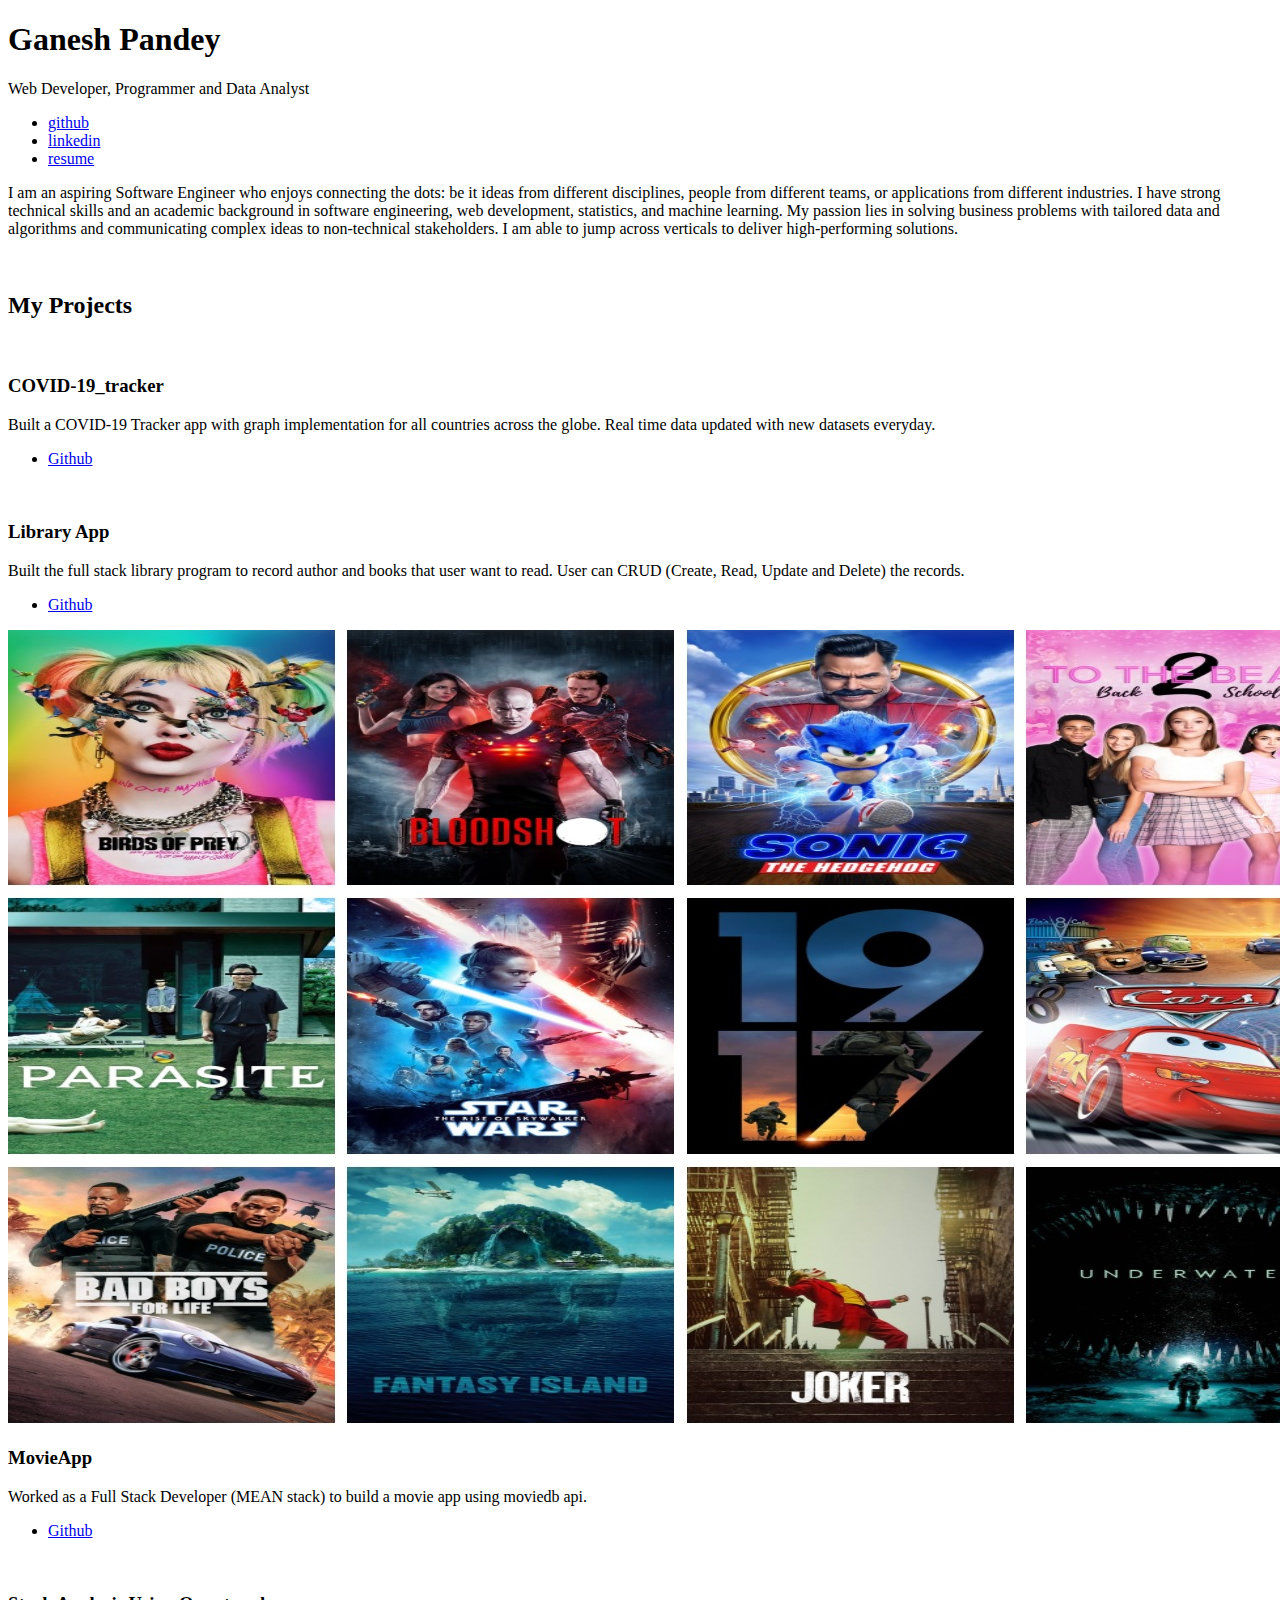
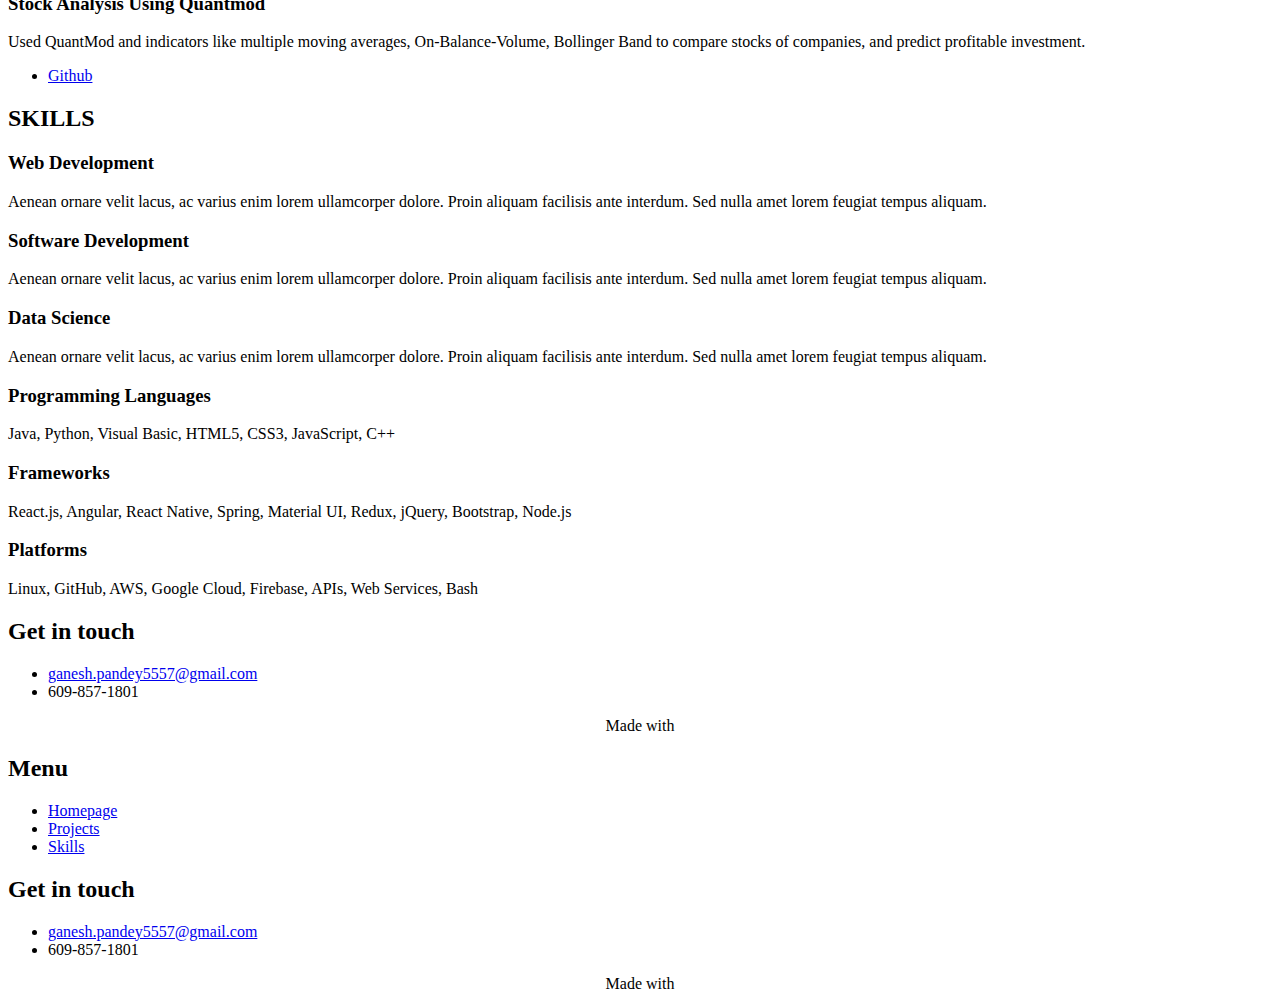
==== index.html @ 8b1f56e9 "updated images for the projects" ====
<!DOCTYPE HTML>

<html>

<head>
	<title>Ganesh's Portfolio</title>
	<meta charset="utf-8" />
	<meta name="viewport" content="width=device-width, initial-scale=1, user-scalable=no" />
	<link rel="stylesheet" href="assets/css/main.css" />
</head>

<body class="is-preload">

	<!-- Wrapper -->
	<div id="wrapper">

		<!-- Main -->
		<div id="main">
			<div class="inner">


				</ul>
				</header>

				<!-- Banner -->
				<section id="banner">
					<div class="content">

						<header>
							<h1>Ganesh Pandey<br />
							</h1>
							<p>Web Developer, Programmer and Data Analyst</p>
							<ul class="icons">
								<li><a href="https://github.com/Ganesh5557" class="icon brands fa-github"><span
											class="label">github</span></a></li>

								<li><a href="https://www.linkedin.com/in/ganesh-pandey-53ab94148/"
										class="icon brands fa-linkedin"><span class="label">linkedin</span></a></li>
								<li><a
										href="https://drive.google.com/open?id=1OYykzSDrMD81FWqI2cKHB2Hr05UgmMxRVZ7lMnLDMuA"><span
											class="label">resume</span></a></li>

							</ul>
						</header>
						<p>I am an aspiring Software Engineer who enjoys connecting the dots: be it ideas from different
							disciplines, people from different teams, or applications from different industries. I have
							strong technical skills and an academic background in software engineering, web development,
							statistics, and machine learning.


							My passion lies in solving business problems with tailored data and algorithms and
							communicating complex ideas to non-technical stakeholders. I am able to jump across
							verticals to deliver high-performing solutions.</p>

					</div>
					<span class="image object">
						<img src="images/pic10.jpg" alt="" />
					</span>
				</section>
				<!-- Section -->
				<section>
					<header class="major">
						<h2>My Projects</h2>
					</header>
					<div class="posts">
						<article>
							<a href="https://www.statnews.com/feature/coronavirus/covid-19-tracker/" class="image"><img
									src="http://www.schsa.org/publichealth/pages/corona-virus/img/corona-graphic.png"
									alt="" /></a>
							<h3>COVID-19_tracker</h3>
							<p>Built a COVID-19 Tracker app with graph implementation for all countries across the
								globe.
								Real time data updated with new datasets everyday. </p>
							<ul class="actions">
								<li><a href="https://github.com/Ganesh5557/COVID-19_Tracker" class="button">Github</a>
								</li>
							</ul>
						</article>
						<article>
							<a href="https://librarycaldwell.herokuapp.com/" class="image"><img src="images/library.jpg"
									alt="" /></a>
							<h3>Library App</h3>
							<p>Built the full stack library program to record author and books that user
								want to read.
								User can CRUD (Create, Read, Update and Delete) the records.</p>
							<ul class="actions">
								<li><a href="https://github.com/Ganesh5557/LibraryProject" class="button">Github</a>
								</li>
							</ul>
						</article>
						<article>
							<a href="https://movieapp5.herokuapp.com/" class="image"><img
									src="images/authentication.jpg" alt="" /></a>
							<h3> MovieApp</h3>
							<p>Worked as a Full Stack Developer (MEAN stack) to build a movie app using moviedb api.</p>
							<ul class="actions">
								<li><a href="https://github.com/Ganesh5557/movieapp2" class="button">Github</a></li>
							</ul>
						</article>
						<article>
							<a href="https://docs.google.com/document/d/1GglDwMf97S-zcnROM9BAkLQTRn3YbAfU1ClP2g8doZg/edit?usp=sharing"
								class="image"><img src="images/jamie-street-VP4WmibxvcY-unsplash.jpg" alt="" /></a>
							<h3>Stock Analysis Using Quantmod</h3>
							<p>Used QuantMod and indicators like multiple moving averages, On-Balance-Volume, Bollinger
								Band to compare stocks of companies, and predict profitable investment.</p>
							<ul class="actions">
								<li><a href="#" class="button">Github</a></li>
							</ul>
						</article>

					</div>
				</section>


				<!-- Section -->
				<section>
					<header class="major">
						<h2>SKILLS</h2>
					</header>
					<div class="features">
						<article>
							<span class="icon fa-gem"></span>
							<div class="content">
								<h3>Web Development</h3>
								<p>Aenean ornare velit lacus, ac varius enim lorem ullamcorper dolore. Proin aliquam
									facilisis ante interdum. Sed nulla amet lorem feugiat tempus aliquam.</p>
							</div>
						</article>
						<article>
							<span class="icon solid fa-paper-plane"></span>
							<div class="content">
								<h3>Software Development</h3>
								<p>Aenean ornare velit lacus, ac varius enim lorem ullamcorper dolore. Proin aliquam
									facilisis ante interdum. Sed nulla amet lorem feugiat tempus aliquam.</p>
							</div>
						</article>
						<article>
							<span class="icon solid fa-rocket"></span>
							<div class="content">
								<h3>Data Science</h3>
								<p>Aenean ornare velit lacus, ac varius enim lorem ullamcorper dolore. Proin aliquam
									facilisis ante interdum. Sed nulla amet lorem feugiat tempus aliquam.</p>
							</div>
						</article>
						<article>
							<span class="icon solid fa-signal"></span>
							<div class="content">
								<h3>Programming Languages</h3>
								<p>Java, Python, Visual Basic, HTML5, CSS3, JavaScript, C++</p>
							</div>
						</article>
						<article>
							<span class="icon solid fa-signal"></span>
							<div class="content">
								<h3>Frameworks</h3>
								<p>React.js, Angular, React Native, Spring, Material UI, Redux, jQuery, Bootstrap,
									Node.js</p>
							</div>
						</article>
						<article>
							<span class="icon solid fa-signal"></span>
							<div class="content">
								<h3>Platforms</h3>
								<p> Linux, GitHub, AWS, Google Cloud, Firebase, APIs, Web Services, Bash</p>
							</div>
						</article>
					</div>
				</section>
				<section>
					<header class="major">
						<h2>Get in touch</h2>
					</header>

					<ul class="contact">
						<li class="icon solid fa-envelope"><a href="#">ganesh.pandey5557@gmail.com</a></li>
						<li class="icon solid fa-phone">609-857-1801</li>

					</ul>
				</section>
				<!-- Footer -->
				<footer id="footer">
					<center>
						<span>
							Made with <i class="fa fa-heart pulse"></i><a
								href="https://www.google.de/maps/place/Augsburger+Puppenkiste/@48.360357,10.903245,17z/data=!3m1!4b1!4m2!3m1!1s0x479e98006610a511:0x73ac6b9f80c4048f"
								target="_blank"></a>
						</span></center>
				</footer>

			</div>
		</div>

		<!-- Sidebar -->
		<div id="sidebar">
			<div class="inner">


				<!-- Menu -->
				<nav id="menu">
					<header class="major">
						<h2>Menu</h2>
					</header>
					<ul>
						<li><a href="index.html">Homepage</a></li>
						<li><a href="generic.html">Projects</a></li>
						<li><a href="elements.html">Skills</a></li>

					</ul>
				</nav>



				<section>
					<header class="major">
						<h2>Get in touch</h2>
					</header>
					<!-- <p>Sed varius enim lorem ullamcorper dolore aliquam aenean ornare velit lacus, ac varius enim lorem ullamcorper dolore. Proin sed aliquam facilisis ante interdum. Sed nulla amet lorem feugiat tempus aliquam.</p> -->
					<ul class="contact">
						<li class="icon solid fa-envelope"><a href="#">ganesh.pandey5557@gmail.com</a></li>
						<li class="icon solid fa-phone">609-857-1801</li>

					</ul>
				</section>
				<!-- Footer -->
				<footer id="footer">
					<center>
						<span>
							Made with <i class="fa fa-heart pulse"></i><a
								href="https://www.google.de/maps/place/Augsburger+Puppenkiste/@48.360357,10.903245,17z/data=!3m1!4b1!4m2!3m1!1s0x479e98006610a511:0x73ac6b9f80c4048f"
								target="_blank"></a>
						</span></center>
				</footer>

			</div>
		</div>

	</div>

	<!-- Scripts -->
	<script src="assets/js/jquery.min.js"></script>
	<script src="assets/js/browser.min.js"></script>
	<script src="assets/js/breakpoints.min.js"></script>
	<script src="assets/js/util.js"></script>
	<script src="assets/js/main.js"></script>

</body>

</html>
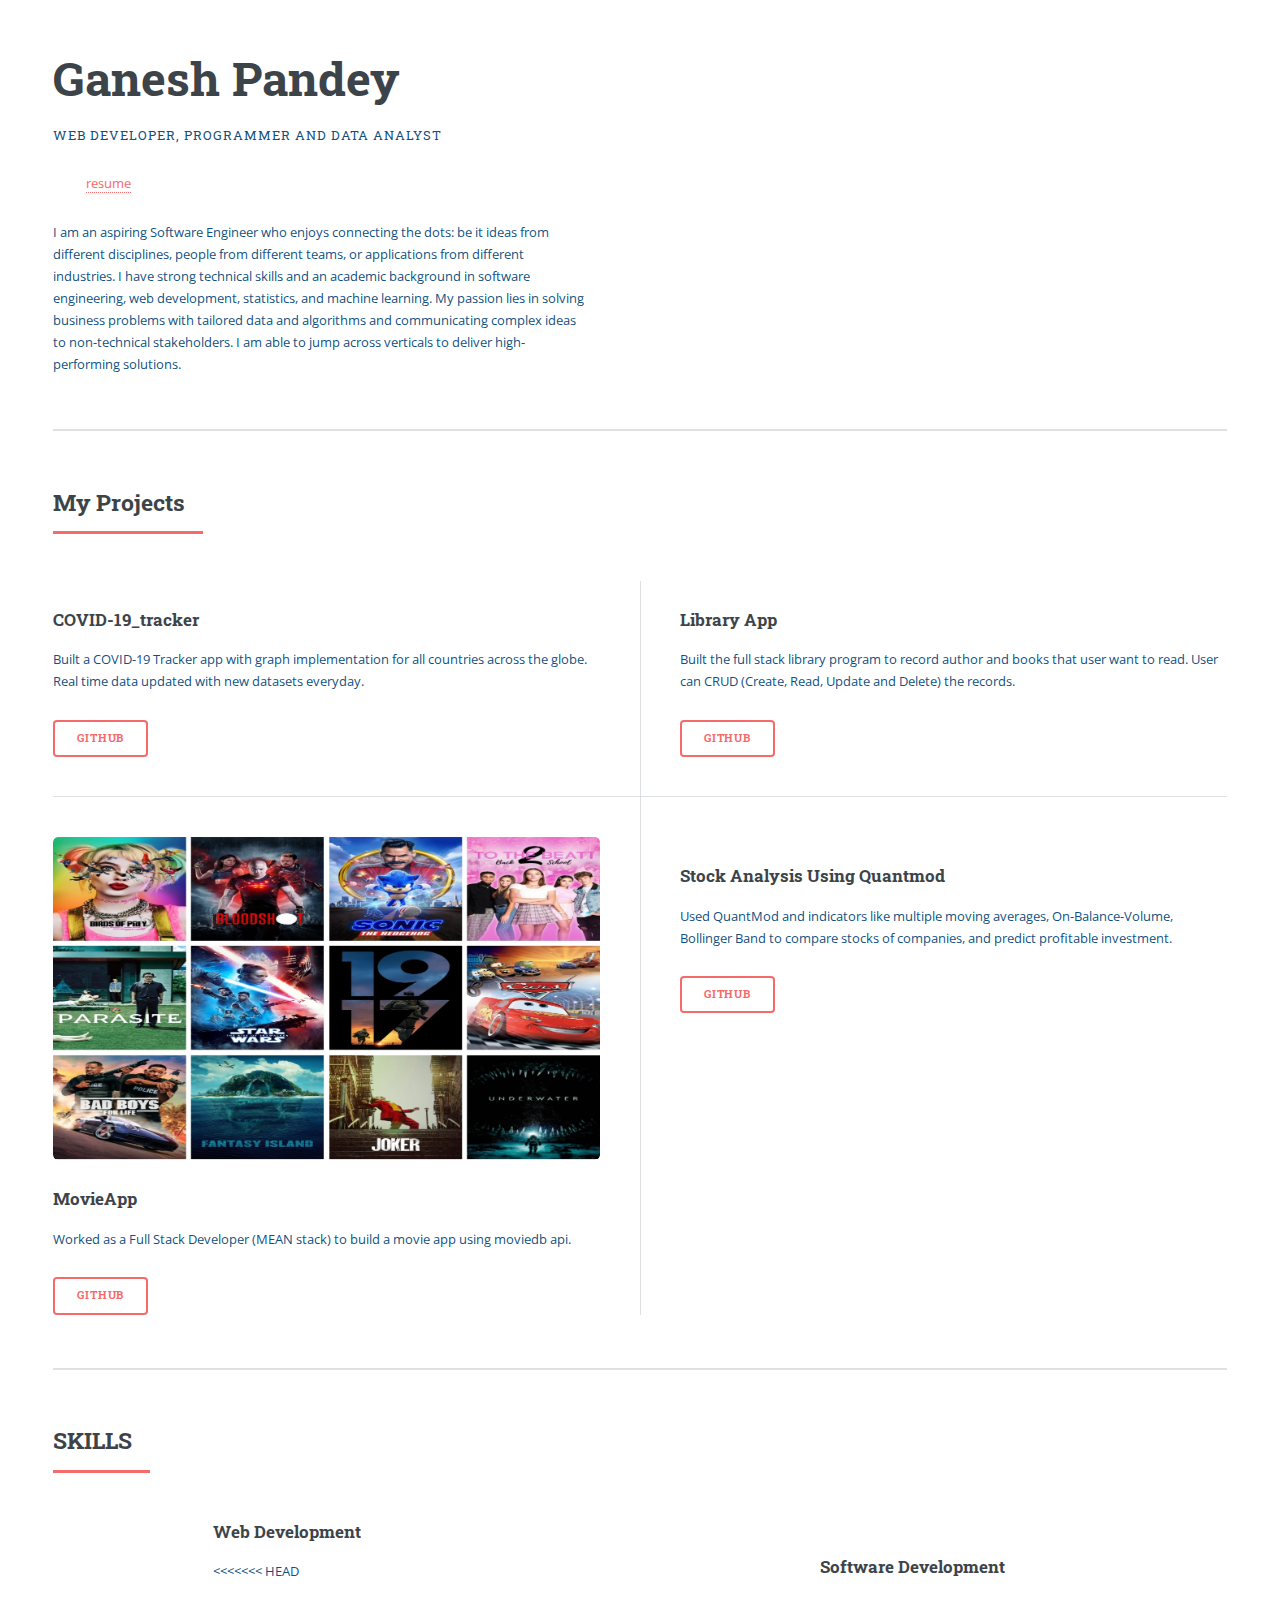
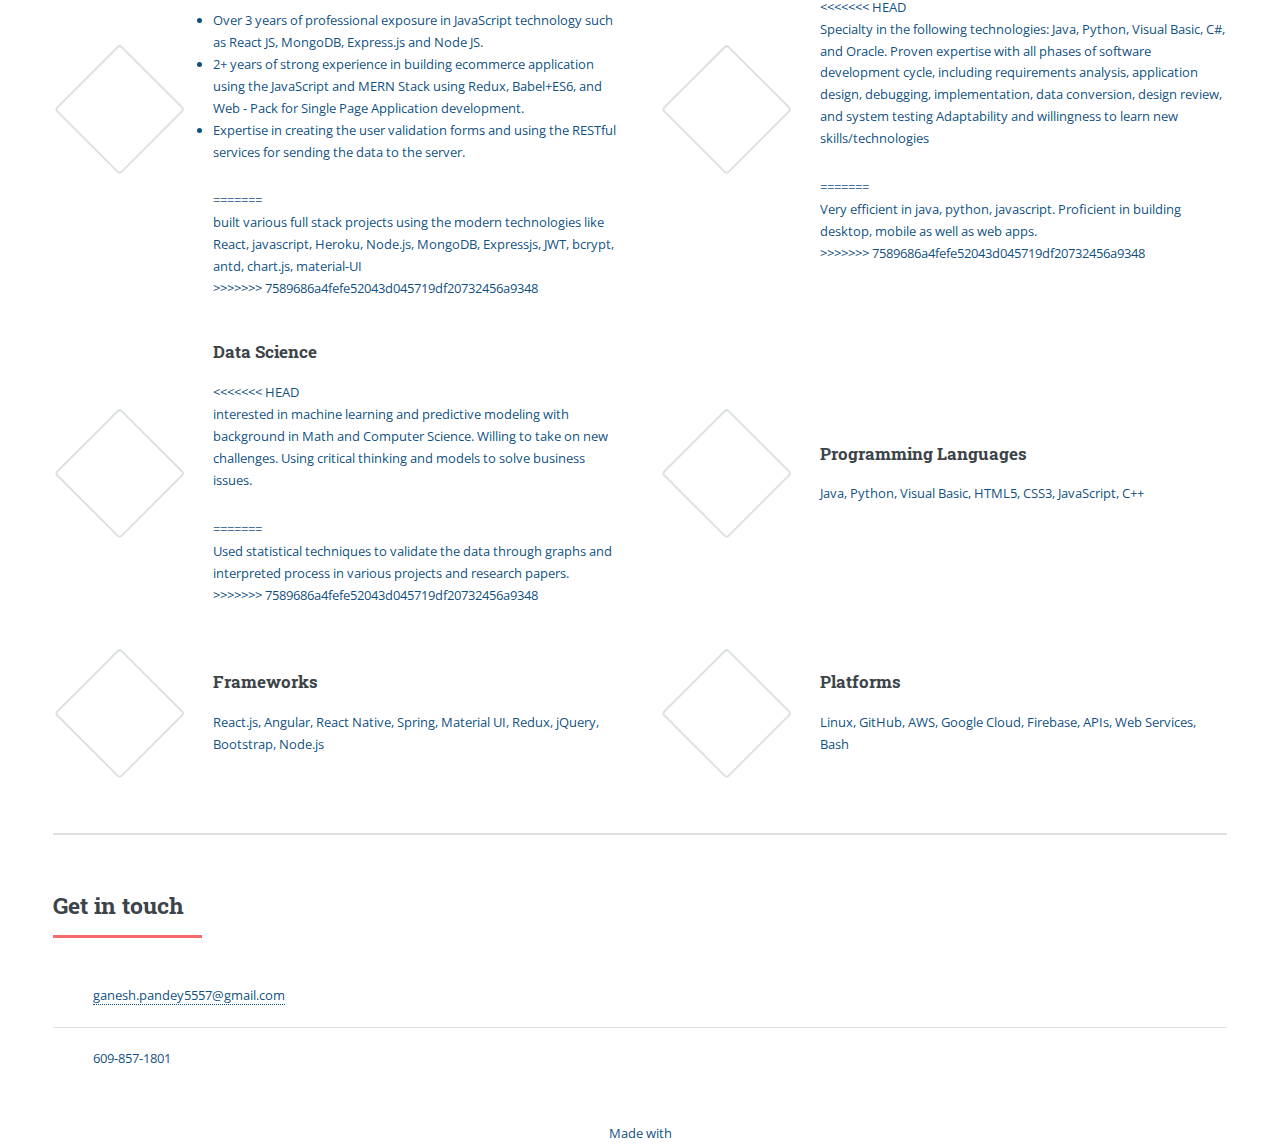
==== commit 9e11340a: "up" ====
--- a/index.html
+++ b/index.html
@@ -54,7 +54,7 @@
 
 					</div>
 					<span class="image object">
-						<img src="images/pic10.jpg" alt="" />
+						<img src="./images/pic10.jpg" alt="" />
 					</span>
 				</section>
 				<!-- Section -->
@@ -65,8 +65,7 @@
 					<div class="posts">
 						<article>
 							<a href="https://www.statnews.com/feature/coronavirus/covid-19-tracker/" class="image"><img
-									src="http://www.schsa.org/publichealth/pages/corona-virus/img/corona-graphic.png"
-									alt="" /></a>
+									src="https://c-ovid19.herokuapp.com/" alt="" /></a>
 							<h3>COVID-19_tracker</h3>
 							<p>Built a COVID-19 Tracker app with graph implementation for all countries across the
 								globe.
@@ -122,24 +121,53 @@
 							<span class="icon fa-gem"></span>
 							<div class="content">
 								<h3>Web Development</h3>
-								<p>Aenean ornare velit lacus, ac varius enim lorem ullamcorper dolore. Proin aliquam
-									facilisis ante interdum. Sed nulla amet lorem feugiat tempus aliquam.</p>
+								<<<<<<< HEAD <p>
+									<li>Over 3 years of professional exposure in JavaScript technology such as React JS,
+										MongoDB, Express.js and Node JS.</li>
+									<li>2+ years of strong experience in building ecommerce application using the
+										JavaScript
+										and MERN Stack using Redux, Babel+ES6, and Web -
+										Pack for Single Page Application development.</li>
+									<li>Expertise in creating the user validation forms and using the RESTful services
+										for
+										sending the data to the server.</li>
+									</p>
+									=======
+									<p>built various full stack projects using the modern technologies like React,
+										javascript, Heroku, Node.js, MongoDB, Expressjs, JWT, bcrypt, antd, chart.js,
+										material-UI</p>
+									>>>>>>> 7589686a4fefe52043d045719df20732456a9348
 							</div>
 						</article>
 						<article>
 							<span class="icon solid fa-paper-plane"></span>
 							<div class="content">
 								<h3>Software Development</h3>
-								<p>Aenean ornare velit lacus, ac varius enim lorem ullamcorper dolore. Proin aliquam
-									facilisis ante interdum. Sed nulla amet lorem feugiat tempus aliquam.</p>
+								<<<<<<< HEAD <p>Specialty in the following technologies: Java, Python, Visual Basic, C#,
+									and Oracle.
+									Proven expertise with all phases of software development cycle, including
+									requirements analysis, application design, debugging, implementation, data
+									conversion, design review, and system testing
+									Adaptability and willingness to learn new skills/technologies</p>
+									=======
+									<p>Very efficient in java, python, javascript. Proficient in building desktop,
+										mobile as well as web apps.</p>
+									>>>>>>> 7589686a4fefe52043d045719df20732456a9348
 							</div>
 						</article>
 						<article>
 							<span class="icon solid fa-rocket"></span>
 							<div class="content">
 								<h3>Data Science</h3>
-								<p>Aenean ornare velit lacus, ac varius enim lorem ullamcorper dolore. Proin aliquam
-									facilisis ante interdum. Sed nulla amet lorem feugiat tempus aliquam.</p>
+								<<<<<<< HEAD <p>interested in machine learning and predictive modeling with background
+									in Math and
+									Computer Science. Willing to take on new challenges. Using critical thinking and
+									models to
+									solve business issues.</p>
+									=======
+									<p>Used statistical techniques to validate the data through graphs and interpreted
+										process in various projects and research papers.</p>
+									>>>>>>> 7589686a4fefe52043d045719df20732456a9348
 							</div>
 						</article>
 						<article>
--- a/assets/css/main.css
+++ b/assets/css/main.css
@@ -0,0 +1,3101 @@
+@import url(fontawesome-all.min.css);
+@import url("https://fonts.googleapis.com/css?family=Open+Sans:400,600,400italic,600italic|Roboto+Slab:400,700");
+/*
+	Editorial by HTML5 UP
+	html5up.net | @ajlkn
+	Free for personal and commercial use under the CCA 3.0 license (html5up.net/license)
+*/
+html,
+body,
+div,
+span,
+applet,
+object,
+iframe,
+h1,
+h2,
+h3,
+h4,
+h5,
+h6,
+p,
+blockquote,
+pre,
+a,
+abbr,
+acronym,
+address,
+big,
+cite,
+code,
+del,
+dfn,
+em,
+img,
+ins,
+kbd,
+q,
+s,
+samp,
+small,
+strike,
+strong,
+sub,
+sup,
+tt,
+var,
+b,
+u,
+i,
+center,
+dl,
+dt,
+dd,
+ol,
+ul,
+li,
+fieldset,
+form,
+label,
+legend,
+table,
+caption,
+tbody,
+tfoot,
+thead,
+tr,
+th,
+td,
+article,
+aside,
+canvas,
+details,
+embed,
+figure,
+figcaption,
+footer,
+header,
+hgroup,
+menu,
+nav,
+output,
+ruby,
+section,
+summary,
+time,
+mark,
+audio,
+video {
+  margin: 0;
+  padding: 0;
+  border: 0;
+  font-size: 100%;
+  font: inherit;
+  vertical-align: baseline;
+}
+
+article,
+aside,
+details,
+figcaption,
+figure,
+footer,
+header,
+hgroup,
+menu,
+nav,
+section {
+  display: block;
+}
+
+body {
+  line-height: 1;
+}
+
+ol,
+ul {
+  list-style: none;
+}
+
+blockquote,
+q {
+  quotes: none;
+}
+blockquote:before,
+blockquote:after,
+q:before,
+q:after {
+  content: "";
+  content: none;
+}
+
+table {
+  border-collapse: collapse;
+  border-spacing: 0;
+}
+
+body {
+  -webkit-text-size-adjust: none;
+}
+
+mark {
+  background-color: transparent;
+  color: inherit;
+}
+
+input::-moz-focus-inner {
+  border: 0;
+  padding: 0;
+}
+
+input,
+select,
+textarea {
+  -moz-appearance: none;
+  -webkit-appearance: none;
+  -ms-appearance: none;
+  appearance: none;
+}
+/* #section07 {  center center / cover no-repeat;} */
+
+/* Basic */
+@-ms-viewport {
+  width: device-width;
+}
+
+body {
+  -ms-overflow-style: scrollbar;
+}
+
+@media screen and (max-width: 480px) {
+  html,
+  body {
+    min-width: 320px;
+  }
+}
+
+html {
+  box-sizing: border-box;
+}
+
+*,
+*:before,
+*:after {
+  box-sizing: inherit;
+}
+
+body {
+  background: #ffffff;
+}
+body.is-preload *,
+body.is-preload *:before,
+body.is-preload *:after,
+body.is-resizing *,
+body.is-resizing *:before,
+body.is-resizing *:after {
+  -moz-animation: none !important;
+  -webkit-animation: none !important;
+  -ms-animation: none !important;
+  animation: none !important;
+  -moz-transition: none !important;
+  -webkit-transition: none !important;
+  -ms-transition: none !important;
+  transition: none !important;
+}
+
+/* Type */
+body,
+input,
+select,
+textarea {
+  color: #004479f2;
+  font-family: "Open Sans", sans-serif;
+  font-size: 13pt;
+  font-weight: 400;
+  line-height: 1.65;
+}
+@media screen and (max-width: 1680px) {
+  body,
+  input,
+  select,
+  textarea {
+    font-size: 11pt;
+  }
+}
+@media screen and (max-width: 1280px) {
+  body,
+  input,
+  select,
+  textarea {
+    font-size: 10pt;
+  }
+}
+@media screen and (max-width: 360px) {
+  body,
+  input,
+  select,
+  textarea {
+    font-size: 9pt;
+  }
+}
+
+a {
+  -moz-transition: color 0.2s ease-in-out, border-bottom-color 0.2s ease-in-out;
+  -webkit-transition: color 0.2s ease-in-out,
+    border-bottom-color 0.2s ease-in-out;
+  -ms-transition: color 0.2s ease-in-out, border-bottom-color 0.2s ease-in-out;
+  transition: color 0.2s ease-in-out, border-bottom-color 0.2s ease-in-out;
+  border-bottom: dotted 1px;
+  color: #f56a6a;
+  text-decoration: none;
+}
+a:hover {
+  border-bottom-color: #f56a6a;
+  color: #f56a6a !important;
+}
+a:hover strong {
+  color: inherit;
+}
+
+strong,
+b {
+  color: #3d4449;
+  font-weight: 600;
+}
+
+em,
+i {
+  font-style: italic;
+}
+
+p {
+  margin: 0 0 2em 0;
+}
+
+h1,
+h2,
+h3,
+h4,
+h5,
+h6 {
+  color: #3d4449;
+  font-family: "Roboto Slab", serif;
+  font-weight: 700;
+  line-height: 1.5;
+  margin: 0 0 1em 0;
+}
+h1 a,
+h2 a,
+h3 a,
+h4 a,
+h5 a,
+h6 a {
+  color: inherit;
+  text-decoration: none;
+  border-bottom: 0;
+}
+
+h1 {
+  font-size: 4em;
+  margin: 0 0 0.5em 0;
+  line-height: 1.3;
+}
+
+h2 {
+  font-size: 1.75em;
+}
+
+h3 {
+  font-size: 1.25em;
+}
+
+h4 {
+  font-size: 1.1em;
+}
+
+h5 {
+  font-size: 0.9em;
+}
+
+h6 {
+  font-size: 0.7em;
+}
+
+@media screen and (max-width: 1680px) {
+  h1 {
+    font-size: 3.5em;
+  }
+}
+
+@media screen and (max-width: 980px) {
+  h1 {
+    font-size: 3.25em;
+  }
+}
+
+@media screen and (max-width: 736px) {
+  h1 {
+    font-size: 2em;
+    line-height: 1.4;
+  }
+  h2 {
+    font-size: 1.5em;
+  }
+}
+
+sub {
+  font-size: 0.8em;
+  position: relative;
+  top: 0.5em;
+}
+
+sup {
+  font-size: 0.8em;
+  position: relative;
+  top: -0.5em;
+}
+
+blockquote {
+  border-left: solid 3px rgba(210, 215, 217, 0.75);
+  font-style: italic;
+  margin: 0 0 2em 0;
+  padding: 0.5em 0 0.5em 2em;
+}
+
+code {
+  background: rgba(230, 235, 237, 0.25);
+  border-radius: 0.375em;
+  border: solid 1px rgba(210, 215, 217, 0.75);
+  font-family: "Courier New", monospace;
+  font-size: 0.9em;
+  margin: 0 0.25em;
+  padding: 0.25em 0.65em;
+}
+
+pre {
+  -webkit-overflow-scrolling: touch;
+  font-family: "Courier New", monospace;
+  font-size: 0.9em;
+  margin: 0 0 2em 0;
+}
+pre code {
+  display: block;
+  line-height: 1.75;
+  padding: 1em 1.5em;
+  overflow-x: auto;
+}
+
+hr {
+  border: 0;
+  border-bottom: solid 1px rgba(210, 215, 217, 0.75);
+  margin: 2em 0;
+}
+hr.major {
+  margin: 3em 0;
+}
+
+.align-left {
+  text-align: left;
+}
+
+.align-center {
+  text-align: center;
+}
+
+.align-right {
+  text-align: right;
+}
+
+/* Row */
+.row {
+  display: flex;
+  flex-wrap: wrap;
+  box-sizing: border-box;
+  align-items: stretch;
+}
+.row > * {
+  box-sizing: border-box;
+}
+.row.gtr-uniform > * > :last-child {
+  margin-bottom: 0;
+}
+.row.aln-left {
+  justify-content: flex-start;
+}
+.row.aln-center {
+  justify-content: center;
+}
+.row.aln-right {
+  justify-content: flex-end;
+}
+.row.aln-top {
+  align-items: flex-start;
+}
+.row.aln-middle {
+  align-items: center;
+}
+.row.aln-bottom {
+  align-items: flex-end;
+}
+.row > .imp {
+  order: -1;
+}
+.row > .col-1 {
+  width: 8.33333%;
+}
+.row > .off-1 {
+  margin-left: 8.33333%;
+}
+.row > .col-2 {
+  width: 16.66667%;
+}
+.row > .off-2 {
+  margin-left: 16.66667%;
+}
+.row > .col-3 {
+  width: 25%;
+}
+.row > .off-3 {
+  margin-left: 25%;
+}
+.row > .col-4 {
+  width: 33.33333%;
+}
+.row > .off-4 {
+  margin-left: 33.33333%;
+}
+.row > .col-5 {
+  width: 41.66667%;
+}
+.row > .off-5 {
+  margin-left: 41.66667%;
+}
+.row > .col-6 {
+  width: 50%;
+}
+.row > .off-6 {
+  margin-left: 50%;
+}
+.row > .col-7 {
+  width: 58.33333%;
+}
+.row > .off-7 {
+  margin-left: 58.33333%;
+}
+.row > .col-8 {
+  width: 66.66667%;
+}
+.row > .off-8 {
+  margin-left: 66.66667%;
+}
+.row > .col-9 {
+  width: 75%;
+}
+.row > .off-9 {
+  margin-left: 75%;
+}
+.row > .col-10 {
+  width: 83.33333%;
+}
+.row > .off-10 {
+  margin-left: 83.33333%;
+}
+.row > .col-11 {
+  width: 91.66667%;
+}
+.row > .off-11 {
+  margin-left: 91.66667%;
+}
+.row > .col-12 {
+  width: 100%;
+}
+.row > .off-12 {
+  margin-left: 100%;
+}
+.row.gtr-0 {
+  margin-top: 0;
+  margin-left: 0em;
+}
+.row.gtr-0 > * {
+  padding: 0 0 0 0em;
+}
+.row.gtr-0.gtr-uniform {
+  margin-top: 0em;
+}
+.row.gtr-0.gtr-uniform > * {
+  padding-top: 0em;
+}
+.row.gtr-25 {
+  margin-top: 0;
+  margin-left: -0.375em;
+}
+.row.gtr-25 > * {
+  padding: 0 0 0 0.375em;
+}
+.row.gtr-25.gtr-uniform {
+  margin-top: -0.375em;
+}
+.row.gtr-25.gtr-uniform > * {
+  padding-top: 0.375em;
+}
+.row.gtr-50 {
+  margin-top: 0;
+  margin-left: -0.75em;
+}
+.row.gtr-50 > * {
+  padding: 0 0 0 0.75em;
+}
+.row.gtr-50.gtr-uniform {
+  margin-top: -0.75em;
+}
+.row.gtr-50.gtr-uniform > * {
+  padding-top: 0.75em;
+}
+.row {
+  margin-top: 0;
+  margin-left: -1.5em;
+}
+.row > * {
+  padding: 0 0 0 1.5em;
+}
+.row.gtr-uniform {
+  margin-top: -1.5em;
+}
+.row.gtr-uniform > * {
+  padding-top: 1.5em;
+}
+.row.gtr-150 {
+  margin-top: 0;
+  margin-left: -2.25em;
+}
+.row.gtr-150 > * {
+  padding: 0 0 0 2.25em;
+}
+.row.gtr-150.gtr-uniform {
+  margin-top: -2.25em;
+}
+.row.gtr-150.gtr-uniform > * {
+  padding-top: 2.25em;
+}
+.row.gtr-200 {
+  margin-top: 0;
+  margin-left: -3em;
+}
+.row.gtr-200 > * {
+  padding: 0 0 0 3em;
+}
+.row.gtr-200.gtr-uniform {
+  margin-top: -3em;
+}
+.row.gtr-200.gtr-uniform > * {
+  padding-top: 3em;
+}
+@media screen and (max-width: 1680px) {
+  .row {
+    display: flex;
+    flex-wrap: wrap;
+    box-sizing: border-box;
+    align-items: stretch;
+  }
+  .row > * {
+    box-sizing: border-box;
+  }
+  .row.gtr-uniform > * > :last-child {
+    margin-bottom: 0;
+  }
+  .row.aln-left {
+    justify-content: flex-start;
+  }
+  .row.aln-center {
+    justify-content: center;
+  }
+  .row.aln-right {
+    justify-content: flex-end;
+  }
+  .row.aln-top {
+    align-items: flex-start;
+  }
+  .row.aln-middle {
+    align-items: center;
+  }
+  .row.aln-bottom {
+    align-items: flex-end;
+  }
+  .row > .imp-xlarge {
+    order: -1;
+  }
+  .row > .col-1-xlarge {
+    width: 8.33333%;
+  }
+  .row > .off-1-xlarge {
+    margin-left: 8.33333%;
+  }
+  .row > .col-2-xlarge {
+    width: 16.66667%;
+  }
+  .row > .off-2-xlarge {
+    margin-left: 16.66667%;
+  }
+  .row > .col-3-xlarge {
+    width: 25%;
+  }
+  .row > .off-3-xlarge {
+    margin-left: 25%;
+  }
+  .row > .col-4-xlarge {
+    width: 33.33333%;
+  }
+  .row > .off-4-xlarge {
+    margin-left: 33.33333%;
+  }
+  .row > .col-5-xlarge {
+    width: 41.66667%;
+  }
+  .row > .off-5-xlarge {
+    margin-left: 41.66667%;
+  }
+  .row > .col-6-xlarge {
+    width: 50%;
+  }
+  .row > .off-6-xlarge {
+    margin-left: 50%;
+  }
+  .row > .col-7-xlarge {
+    width: 58.33333%;
+  }
+  .row > .off-7-xlarge {
+    margin-left: 58.33333%;
+  }
+  .row > .col-8-xlarge {
+    width: 66.66667%;
+  }
+  .row > .off-8-xlarge {
+    margin-left: 66.66667%;
+  }
+  .row > .col-9-xlarge {
+    width: 75%;
+  }
+  .row > .off-9-xlarge {
+    margin-left: 75%;
+  }
+  .row > .col-10-xlarge {
+    width: 83.33333%;
+  }
+  .row > .off-10-xlarge {
+    margin-left: 83.33333%;
+  }
+  .row > .col-11-xlarge {
+    width: 91.66667%;
+  }
+  .row > .off-11-xlarge {
+    margin-left: 91.66667%;
+  }
+  .row > .col-12-xlarge {
+    width: 100%;
+  }
+  .row > .off-12-xlarge {
+    margin-left: 100%;
+  }
+  .row.gtr-0 {
+    margin-top: 0;
+    margin-left: 0em;
+  }
+  .row.gtr-0 > * {
+    padding: 0 0 0 0em;
+  }
+  .row.gtr-0.gtr-uniform {
+    margin-top: 0em;
+  }
+  .row.gtr-0.gtr-uniform > * {
+    padding-top: 0em;
+  }
+  .row.gtr-25 {
+    margin-top: 0;
+    margin-left: -0.375em;
+  }
+  .row.gtr-25 > * {
+    padding: 0 0 0 0.375em;
+  }
+  .row.gtr-25.gtr-uniform {
+    margin-top: -0.375em;
+  }
+  .row.gtr-25.gtr-uniform > * {
+    padding-top: 0.375em;
+  }
+  .row.gtr-50 {
+    margin-top: 0;
+    margin-left: -0.75em;
+  }
+  .row.gtr-50 > * {
+    padding: 0 0 0 0.75em;
+  }
+  .row.gtr-50.gtr-uniform {
+    margin-top: -0.75em;
+  }
+  .row.gtr-50.gtr-uniform > * {
+    padding-top: 0.75em;
+  }
+  .row {
+    margin-top: 0;
+    margin-left: -1.5em;
+  }
+  .row > * {
+    padding: 0 0 0 1.5em;
+  }
+  .row.gtr-uniform {
+    margin-top: -1.5em;
+  }
+  .row.gtr-uniform > * {
+    padding-top: 1.5em;
+  }
+  .row.gtr-150 {
+    margin-top: 0;
+    margin-left: -2.25em;
+  }
+  .row.gtr-150 > * {
+    padding: 0 0 0 2.25em;
+  }
+  .row.gtr-150.gtr-uniform {
+    margin-top: -2.25em;
+  }
+  .row.gtr-150.gtr-uniform > * {
+    padding-top: 2.25em;
+  }
+  .row.gtr-200 {
+    margin-top: 0;
+    margin-left: -3em;
+  }
+  .row.gtr-200 > * {
+    padding: 0 0 0 3em;
+  }
+  .row.gtr-200.gtr-uniform {
+    margin-top: -3em;
+  }
+  .row.gtr-200.gtr-uniform > * {
+    padding-top: 3em;
+  }
+}
+@media screen and (max-width: 1280px) {
+  .row {
+    display: flex;
+    flex-wrap: wrap;
+    box-sizing: border-box;
+    align-items: stretch;
+  }
+  .row > * {
+    box-sizing: border-box;
+  }
+  .row.gtr-uniform > * > :last-child {
+    margin-bottom: 0;
+  }
+  .row.aln-left {
+    justify-content: flex-start;
+  }
+  .row.aln-center {
+    justify-content: center;
+  }
+  .row.aln-right {
+    justify-content: flex-end;
+  }
+  .row.aln-top {
+    align-items: flex-start;
+  }
+  .row.aln-middle {
+    align-items: center;
+  }
+  .row.aln-bottom {
+    align-items: flex-end;
+  }
+  .row > .imp-large {
+    order: -1;
+  }
+  .row > .col-1-large {
+    width: 8.33333%;
+  }
+  .row > .off-1-large {
+    margin-left: 8.33333%;
+  }
+  .row > .col-2-large {
+    width: 16.66667%;
+  }
+  .row > .off-2-large {
+    margin-left: 16.66667%;
+  }
+  .row > .col-3-large {
+    width: 25%;
+  }
+  .row > .off-3-large {
+    margin-left: 25%;
+  }
+  .row > .col-4-large {
+    width: 33.33333%;
+  }
+  .row > .off-4-large {
+    margin-left: 33.33333%;
+  }
+  .row > .col-5-large {
+    width: 41.66667%;
+  }
+  .row > .off-5-large {
+    margin-left: 41.66667%;
+  }
+  .row > .col-6-large {
+    width: 50%;
+  }
+  .row > .off-6-large {
+    margin-left: 50%;
+  }
+  .row > .col-7-large {
+    width: 58.33333%;
+  }
+  .row > .off-7-large {
+    margin-left: 58.33333%;
+  }
+  .row > .col-8-large {
+    width: 66.66667%;
+  }
+  .row > .off-8-large {
+    margin-left: 66.66667%;
+  }
+  .row > .col-9-large {
+    width: 75%;
+  }
+  .row > .off-9-large {
+    margin-left: 75%;
+  }
+  .row > .col-10-large {
+    width: 83.33333%;
+  }
+  .row > .off-10-large {
+    margin-left: 83.33333%;
+  }
+  .row > .col-11-large {
+    width: 91.66667%;
+  }
+  .row > .off-11-large {
+    margin-left: 91.66667%;
+  }
+  .row > .col-12-large {
+    width: 100%;
+  }
+  .row > .off-12-large {
+    margin-left: 100%;
+  }
+  .row.gtr-0 {
+    margin-top: 0;
+    margin-left: 0em;
+  }
+  .row.gtr-0 > * {
+    padding: 0 0 0 0em;
+  }
+  .row.gtr-0.gtr-uniform {
+    margin-top: 0em;
+  }
+  .row.gtr-0.gtr-uniform > * {
+    padding-top: 0em;
+  }
+  .row.gtr-25 {
+    margin-top: 0;
+    margin-left: -0.375em;
+  }
+  .row.gtr-25 > * {
+    padding: 0 0 0 0.375em;
+  }
+  .row.gtr-25.gtr-uniform {
+    margin-top: -0.375em;
+  }
+  .row.gtr-25.gtr-uniform > * {
+    padding-top: 0.375em;
+  }
+  .row.gtr-50 {
+    margin-top: 0;
+    margin-left: -0.75em;
+  }
+  .row.gtr-50 > * {
+    padding: 0 0 0 0.75em;
+  }
+  .row.gtr-50.gtr-uniform {
+    margin-top: -0.75em;
+  }
+  .row.gtr-50.gtr-uniform > * {
+    padding-top: 0.75em;
+  }
+  .row {
+    margin-top: 0;
+    margin-left: -1.5em;
+  }
+  .row > * {
+    padding: 0 0 0 1.5em;
+  }
+  .row.gtr-uniform {
+    margin-top: -1.5em;
+  }
+  .row.gtr-uniform > * {
+    padding-top: 1.5em;
+  }
+  .row.gtr-150 {
+    margin-top: 0;
+    margin-left: -2.25em;
+  }
+  .row.gtr-150 > * {
+    padding: 0 0 0 2.25em;
+  }
+  .row.gtr-150.gtr-uniform {
+    margin-top: -2.25em;
+  }
+  .row.gtr-150.gtr-uniform > * {
+    padding-top: 2.25em;
+  }
+  .row.gtr-200 {
+    margin-top: 0;
+    margin-left: -3em;
+  }
+  .row.gtr-200 > * {
+    padding: 0 0 0 3em;
+  }
+  .row.gtr-200.gtr-uniform {
+    margin-top: -3em;
+  }
+  .row.gtr-200.gtr-uniform > * {
+    padding-top: 3em;
+  }
+}
+@media screen and (max-width: 980px) {
+  .row {
+    display: flex;
+    flex-wrap: wrap;
+    box-sizing: border-box;
+    align-items: stretch;
+  }
+  .row > * {
+    box-sizing: border-box;
+  }
+  .row.gtr-uniform > * > :last-child {
+    margin-bottom: 0;
+  }
+  .row.aln-left {
+    justify-content: flex-start;
+  }
+  .row.aln-center {
+    justify-content: center;
+  }
+  .row.aln-right {
+    justify-content: flex-end;
+  }
+  .row.aln-top {
+    align-items: flex-start;
+  }
+  .row.aln-middle {
+    align-items: center;
+  }
+  .row.aln-bottom {
+    align-items: flex-end;
+  }
+  .row > .imp-medium {
+    order: -1;
+  }
+  .row > .col-1-medium {
+    width: 8.33333%;
+  }
+  .row > .off-1-medium {
+    margin-left: 8.33333%;
+  }
+  .row > .col-2-medium {
+    width: 16.66667%;
+  }
+  .row > .off-2-medium {
+    margin-left: 16.66667%;
+  }
+  .row > .col-3-medium {
+    width: 25%;
+  }
+  .row > .off-3-medium {
+    margin-left: 25%;
+  }
+  .row > .col-4-medium {
+    width: 33.33333%;
+  }
+  .row > .off-4-medium {
+    margin-left: 33.33333%;
+  }
+  .row > .col-5-medium {
+    width: 41.66667%;
+  }
+  .row > .off-5-medium {
+    margin-left: 41.66667%;
+  }
+  .row > .col-6-medium {
+    width: 50%;
+  }
+  .row > .off-6-medium {
+    margin-left: 50%;
+  }
+  .row > .col-7-medium {
+    width: 58.33333%;
+  }
+  .row > .off-7-medium {
+    margin-left: 58.33333%;
+  }
+  .row > .col-8-medium {
+    width: 66.66667%;
+  }
+  .row > .off-8-medium {
+    margin-left: 66.66667%;
+  }
+  .row > .col-9-medium {
+    width: 75%;
+  }
+  .row > .off-9-medium {
+    margin-left: 75%;
+  }
+  .row > .col-10-medium {
+    width: 83.33333%;
+  }
+  .row > .off-10-medium {
+    margin-left: 83.33333%;
+  }
+  .row > .col-11-medium {
+    width: 91.66667%;
+  }
+  .row > .off-11-medium {
+    margin-left: 91.66667%;
+  }
+  .row > .col-12-medium {
+    width: 100%;
+  }
+  .row > .off-12-medium {
+    margin-left: 100%;
+  }
+  .row.gtr-0 {
+    margin-top: 0;
+    margin-left: 0em;
+  }
+  .row.gtr-0 > * {
+    padding: 0 0 0 0em;
+  }
+  .row.gtr-0.gtr-uniform {
+    margin-top: 0em;
+  }
+  .row.gtr-0.gtr-uniform > * {
+    padding-top: 0em;
+  }
+  .row.gtr-25 {
+    margin-top: 0;
+    margin-left: -0.375em;
+  }
+  .row.gtr-25 > * {
+    padding: 0 0 0 0.375em;
+  }
+  .row.gtr-25.gtr-uniform {
+    margin-top: -0.375em;
+  }
+  .row.gtr-25.gtr-uniform > * {
+    padding-top: 0.375em;
+  }
+  .row.gtr-50 {
+    margin-top: 0;
+    margin-left: -0.75em;
+  }
+  .row.gtr-50 > * {
+    padding: 0 0 0 0.75em;
+  }
+  .row.gtr-50.gtr-uniform {
+    margin-top: -0.75em;
+  }
+  .row.gtr-50.gtr-uniform > * {
+    padding-top: 0.75em;
+  }
+  .row {
+    margin-top: 0;
+    margin-left: -1.5em;
+  }
+  .row > * {
+    padding: 0 0 0 1.5em;
+  }
+  .row.gtr-uniform {
+    margin-top: -1.5em;
+  }
+  .row.gtr-uniform > * {
+    padding-top: 1.5em;
+  }
+  .row.gtr-150 {
+    margin-top: 0;
+    margin-left: -2.25em;
+  }
+  .row.gtr-150 > * {
+    padding: 0 0 0 2.25em;
+  }
+  .row.gtr-150.gtr-uniform {
+    margin-top: -2.25em;
+  }
+  .row.gtr-150.gtr-uniform > * {
+    padding-top: 2.25em;
+  }
+  .row.gtr-200 {
+    margin-top: 0;
+    margin-left: -3em;
+  }
+  .row.gtr-200 > * {
+    padding: 0 0 0 3em;
+  }
+  .row.gtr-200.gtr-uniform {
+    margin-top: -3em;
+  }
+  .row.gtr-200.gtr-uniform > * {
+    padding-top: 3em;
+  }
+}
+@media screen and (max-width: 736px) {
+  .row {
+    display: flex;
+    flex-wrap: wrap;
+    box-sizing: border-box;
+    align-items: stretch;
+  }
+  .row > * {
+    box-sizing: border-box;
+  }
+  .row.gtr-uniform > * > :last-child {
+    margin-bottom: 0;
+  }
+  .row.aln-left {
+    justify-content: flex-start;
+  }
+  .row.aln-center {
+    justify-content: center;
+  }
+  .row.aln-right {
+    justify-content: flex-end;
+  }
+  .row.aln-top {
+    align-items: flex-start;
+  }
+  .row.aln-middle {
+    align-items: center;
+  }
+  .row.aln-bottom {
+    align-items: flex-end;
+  }
+  .row > .imp-small {
+    order: -1;
+  }
+  .row > .col-1-small {
+    width: 8.33333%;
+  }
+  .row > .off-1-small {
+    margin-left: 8.33333%;
+  }
+  .row > .col-2-small {
+    width: 16.66667%;
+  }
+  .row > .off-2-small {
+    margin-left: 16.66667%;
+  }
+  .row > .col-3-small {
+    width: 25%;
+  }
+  .row > .off-3-small {
+    margin-left: 25%;
+  }
+  .row > .col-4-small {
+    width: 33.33333%;
+  }
+  .row > .off-4-small {
+    margin-left: 33.33333%;
+  }
+  .row > .col-5-small {
+    width: 41.66667%;
+  }
+  .row > .off-5-small {
+    margin-left: 41.66667%;
+  }
+  .row > .col-6-small {
+    width: 50%;
+  }
+  .row > .off-6-small {
+    margin-left: 50%;
+  }
+  .row > .col-7-small {
+    width: 58.33333%;
+  }
+  .row > .off-7-small {
+    margin-left: 58.33333%;
+  }
+  .row > .col-8-small {
+    width: 66.66667%;
+  }
+  .row > .off-8-small {
+    margin-left: 66.66667%;
+  }
+  .row > .col-9-small {
+    width: 75%;
+  }
+  .row > .off-9-small {
+    margin-left: 75%;
+  }
+  .row > .col-10-small {
+    width: 83.33333%;
+  }
+  .row > .off-10-small {
+    margin-left: 83.33333%;
+  }
+  .row > .col-11-small {
+    width: 91.66667%;
+  }
+  .row > .off-11-small {
+    margin-left: 91.66667%;
+  }
+  .row > .col-12-small {
+    width: 100%;
+  }
+  .row > .off-12-small {
+    margin-left: 100%;
+  }
+  .row.gtr-0 {
+    margin-top: 0;
+    margin-left: 0em;
+  }
+  .row.gtr-0 > * {
+    padding: 0 0 0 0em;
+  }
+  .row.gtr-0.gtr-uniform {
+    margin-top: 0em;
+  }
+  .row.gtr-0.gtr-uniform > * {
+    padding-top: 0em;
+  }
+  .row.gtr-25 {
+    margin-top: 0;
+    margin-left: -0.375em;
+  }
+  .row.gtr-25 > * {
+    padding: 0 0 0 0.375em;
+  }
+  .row.gtr-25.gtr-uniform {
+    margin-top: -0.375em;
+  }
+  .row.gtr-25.gtr-uniform > * {
+    padding-top: 0.375em;
+  }
+  .row.gtr-50 {
+    margin-top: 0;
+    margin-left: -0.75em;
+  }
+  .row.gtr-50 > * {
+    padding: 0 0 0 0.75em;
+  }
+  .row.gtr-50.gtr-uniform {
+    margin-top: -0.75em;
+  }
+  .row.gtr-50.gtr-uniform > * {
+    padding-top: 0.75em;
+  }
+  .row {
+    margin-top: 0;
+    margin-left: -1.5em;
+  }
+  .row > * {
+    padding: 0 0 0 1.5em;
+  }
+  .row.gtr-uniform {
+    margin-top: -1.5em;
+  }
+  .row.gtr-uniform > * {
+    padding-top: 1.5em;
+  }
+  .row.gtr-150 {
+    margin-top: 0;
+    margin-left: -2.25em;
+  }
+  .row.gtr-150 > * {
+    padding: 0 0 0 2.25em;
+  }
+  .row.gtr-150.gtr-uniform {
+    margin-top: -2.25em;
+  }
+  .row.gtr-150.gtr-uniform > * {
+    padding-top: 2.25em;
+  }
+  .row.gtr-200 {
+    margin-top: 0;
+    margin-left: -3em;
+  }
+  .row.gtr-200 > * {
+    padding: 0 0 0 3em;
+  }
+  .row.gtr-200.gtr-uniform {
+    margin-top: -3em;
+  }
+  .row.gtr-200.gtr-uniform > * {
+    padding-top: 3em;
+  }
+}
+@media screen and (max-width: 480px) {
+  .row {
+    display: flex;
+    flex-wrap: wrap;
+    box-sizing: border-box;
+    align-items: stretch;
+  }
+  .row > * {
+    box-sizing: border-box;
+  }
+  .row.gtr-uniform > * > :last-child {
+    margin-bottom: 0;
+  }
+  .row.aln-left {
+    justify-content: flex-start;
+  }
+  .row.aln-center {
+    justify-content: center;
+  }
+  .row.aln-right {
+    justify-content: flex-end;
+  }
+  .row.aln-top {
+    align-items: flex-start;
+  }
+  .row.aln-middle {
+    align-items: center;
+  }
+  .row.aln-bottom {
+    align-items: flex-end;
+  }
+  .row > .imp-xsmall {
+    order: -1;
+  }
+  .row > .col-1-xsmall {
+    width: 8.33333%;
+  }
+  .row > .off-1-xsmall {
+    margin-left: 8.33333%;
+  }
+  .row > .col-2-xsmall {
+    width: 16.66667%;
+  }
+  .row > .off-2-xsmall {
+    margin-left: 16.66667%;
+  }
+  .row > .col-3-xsmall {
+    width: 25%;
+  }
+  .row > .off-3-xsmall {
+    margin-left: 25%;
+  }
+  .row > .col-4-xsmall {
+    width: 33.33333%;
+  }
+  .row > .off-4-xsmall {
+    margin-left: 33.33333%;
+  }
+  .row > .col-5-xsmall {
+    width: 41.66667%;
+  }
+  .row > .off-5-xsmall {
+    margin-left: 41.66667%;
+  }
+  .row > .col-6-xsmall {
+    width: 50%;
+  }
+  .row > .off-6-xsmall {
+    margin-left: 50%;
+  }
+  .row > .col-7-xsmall {
+    width: 58.33333%;
+  }
+  .row > .off-7-xsmall {
+    margin-left: 58.33333%;
+  }
+  .row > .col-8-xsmall {
+    width: 66.66667%;
+  }
+  .row > .off-8-xsmall {
+    margin-left: 66.66667%;
+  }
+  .row > .col-9-xsmall {
+    width: 75%;
+  }
+  .row > .off-9-xsmall {
+    margin-left: 75%;
+  }
+  .row > .col-10-xsmall {
+    width: 83.33333%;
+  }
+  .row > .off-10-xsmall {
+    margin-left: 83.33333%;
+  }
+  .row > .col-11-xsmall {
+    width: 91.66667%;
+  }
+  .row > .off-11-xsmall {
+    margin-left: 91.66667%;
+  }
+  .row > .col-12-xsmall {
+    width: 100%;
+  }
+  .row > .off-12-xsmall {
+    margin-left: 100%;
+  }
+  .row.gtr-0 {
+    margin-top: 0;
+    margin-left: 0em;
+  }
+  .row.gtr-0 > * {
+    padding: 0 0 0 0em;
+  }
+  .row.gtr-0.gtr-uniform {
+    margin-top: 0em;
+  }
+  .row.gtr-0.gtr-uniform > * {
+    padding-top: 0em;
+  }
+  .row.gtr-25 {
+    margin-top: 0;
+    margin-left: -0.375em;
+  }
+  .row.gtr-25 > * {
+    padding: 0 0 0 0.375em;
+  }
+  .row.gtr-25.gtr-uniform {
+    margin-top: -0.375em;
+  }
+  .row.gtr-25.gtr-uniform > * {
+    padding-top: 0.375em;
+  }
+  .row.gtr-50 {
+    margin-top: 0;
+    margin-left: -0.75em;
+  }
+  .row.gtr-50 > * {
+    padding: 0 0 0 0.75em;
+  }
+  .row.gtr-50.gtr-uniform {
+    margin-top: -0.75em;
+  }
+  .row.gtr-50.gtr-uniform > * {
+    padding-top: 0.75em;
+  }
+  .row {
+    margin-top: 0;
+    margin-left: -1.5em;
+  }
+  .row > * {
+    padding: 0 0 0 1.5em;
+  }
+  .row.gtr-uniform {
+    margin-top: -1.5em;
+  }
+  .row.gtr-uniform > * {
+    padding-top: 1.5em;
+  }
+  .row.gtr-150 {
+    margin-top: 0;
+    margin-left: -2.25em;
+  }
+  .row.gtr-150 > * {
+    padding: 0 0 0 2.25em;
+  }
+  .row.gtr-150.gtr-uniform {
+    margin-top: -2.25em;
+  }
+  .row.gtr-150.gtr-uniform > * {
+    padding-top: 2.25em;
+  }
+  .row.gtr-200 {
+    margin-top: 0;
+    margin-left: -3em;
+  }
+  .row.gtr-200 > * {
+    padding: 0 0 0 3em;
+  }
+  .row.gtr-200.gtr-uniform {
+    margin-top: -3em;
+  }
+  .row.gtr-200.gtr-uniform > * {
+    padding-top: 3em;
+  }
+}
+
+/* Section/Article */
+section.special,
+article.special {
+  text-align: center;
+}
+
+header p {
+  font-family: "Roboto Slab", serif;
+  font-size: 1em;
+  font-weight: 400;
+  letter-spacing: 0.075em;
+  margin-top: -0.5em;
+  text-transform: uppercase;
+}
+
+header.major > :last-child {
+  border-bottom: solid 3px #f56a6a;
+  display: inline-block;
+  margin: 0 0 2em 0;
+  padding: 0 0.75em 0.5em 0;
+}
+
+header.main > :last-child {
+  margin: 0 0 1em 0;
+}
+
+/* Form */
+form {
+  margin: 0 0 2em 0;
+}
+
+label {
+  color: #3d4449;
+  display: block;
+  font-size: 0.9em;
+  font-weight: 600;
+  margin: 0 0 1em 0;
+}
+
+input[type="text"],
+input[type="password"],
+input[type="email"],
+input[type="tel"],
+input[type="search"],
+input[type="url"],
+select,
+textarea {
+  -moz-appearance: none;
+  -webkit-appearance: none;
+  -ms-appearance: none;
+  appearance: none;
+  background: #ffffff;
+  border-radius: 0.375em;
+  border: none;
+  border: solid 1px rgba(210, 215, 217, 0.75);
+  color: inherit;
+  display: block;
+  outline: 0;
+  padding: 0 1em;
+  text-decoration: none;
+  width: 100%;
+}
+input[type="text"]:invalid,
+input[type="password"]:invalid,
+input[type="email"]:invalid,
+input[type="tel"]:invalid,
+input[type="search"]:invalid,
+input[type="url"]:invalid,
+select:invalid,
+textarea:invalid {
+  box-shadow: none;
+}
+input[type="text"]:focus,
+input[type="password"]:focus,
+input[type="email"]:focus,
+input[type="tel"]:focus,
+input[type="search"]:focus,
+input[type="url"]:focus,
+select:focus,
+textarea:focus {
+  border-color: #f56a6a;
+  box-shadow: 0 0 0 1px #f56a6a;
+}
+
+select {
+  background-image: url("data:image/svg+xml;charset=utf8,%3Csvg xmlns='http://www.w3.org/2000/svg' width='40' height='40' preserveAspectRatio='none' viewBox='0 0 40 40'%3E%3Cpath d='M9.4,12.3l10.4,10.4l10.4-10.4c0.2-0.2,0.5-0.4,0.9-0.4c0.3,0,0.6,0.1,0.9,0.4l3.3,3.3c0.2,0.2,0.4,0.5,0.4,0.9 c0,0.4-0.1,0.6-0.4,0.9L20.7,31.9c-0.2,0.2-0.5,0.4-0.9,0.4c-0.3,0-0.6-0.1-0.9-0.4L4.3,17.3c-0.2-0.2-0.4-0.5-0.4-0.9 c0-0.4,0.1-0.6,0.4-0.9l3.3-3.3c0.2-0.2,0.5-0.4,0.9-0.4S9.1,12.1,9.4,12.3z' fill='rgba(210, 215, 217, 0.75)' /%3E%3C/svg%3E");
+  background-size: 1.25em;
+  background-repeat: no-repeat;
+  background-position: calc(100% - 1em) center;
+  height: 2.75em;
+  padding-right: 2.75em;
+  text-overflow: ellipsis;
+}
+select option {
+  color: #3d4449;
+  background: #ffffff;
+}
+select:focus::-ms-value {
+  background-color: transparent;
+}
+select::-ms-expand {
+  display: none;
+}
+
+input[type="text"],
+input[type="password"],
+input[type="email"],
+input[type="tel"],
+input[type="search"],
+input[type="url"],
+select {
+  height: 2.75em;
+}
+
+textarea {
+  padding: 0.75em 1em;
+}
+
+input[type="checkbox"],
+input[type="radio"] {
+  -moz-appearance: none;
+  -webkit-appearance: none;
+  -ms-appearance: none;
+  appearance: none;
+  display: block;
+  float: left;
+  margin-right: -2em;
+  opacity: 0;
+  width: 1em;
+  z-index: -1;
+}
+input[type="checkbox"] + label,
+input[type="radio"] + label {
+  text-decoration: none;
+  color: #7f888f;
+  cursor: pointer;
+  display: inline-block;
+  font-size: 1em;
+  font-weight: 400;
+  padding-left: 2.4em;
+  padding-right: 0.75em;
+  position: relative;
+}
+input[type="checkbox"] + label:before,
+input[type="radio"] + label:before {
+  -moz-osx-font-smoothing: grayscale;
+  -webkit-font-smoothing: antialiased;
+  display: inline-block;
+  font-style: normal;
+  font-variant: normal;
+  text-rendering: auto;
+  line-height: 1;
+  text-transform: none !important;
+  font-family: "Font Awesome 5 Free";
+  font-weight: 900;
+}
+input[type="checkbox"] + label:before,
+input[type="radio"] + label:before {
+  background: #ffffff;
+  border-radius: 0.375em;
+  border: solid 1px rgba(210, 215, 217, 0.75);
+  content: "";
+  display: inline-block;
+  font-size: 0.8em;
+  height: 2.0625em;
+  left: 0;
+  line-height: 2.0625em;
+  position: absolute;
+  text-align: center;
+  top: 0;
+  width: 2.0625em;
+}
+input[type="checkbox"]:checked + label:before,
+input[type="radio"]:checked + label:before {
+  background: #3d4449;
+  border-color: #3d4449;
+  color: #ffffff;
+  content: "\f00c";
+}
+input[type="checkbox"]:focus + label:before,
+input[type="radio"]:focus + label:before {
+  border-color: #f56a6a;
+  box-shadow: 0 0 0 1px #f56a6a;
+}
+
+input[type="checkbox"] + label:before {
+  border-radius: 0.375em;
+}
+
+input[type="radio"] + label:before {
+  border-radius: 100%;
+}
+
+::-webkit-input-placeholder {
+  color: #9fa3a6 !important;
+  opacity: 1;
+}
+
+:-moz-placeholder {
+  color: #9fa3a6 !important;
+  opacity: 1;
+}
+
+::-moz-placeholder {
+  color: #9fa3a6 !important;
+  opacity: 1;
+}
+
+:-ms-input-placeholder {
+  color: #9fa3a6 !important;
+  opacity: 1;
+}
+
+/* Box */
+.box {
+  border-radius: 0.375em;
+  border: solid 1px rgba(210, 215, 217, 0.75);
+  margin-bottom: 2em;
+  padding: 1.5em;
+}
+.box > :last-child,
+.box > :last-child > :last-child,
+.box > :last-child > :last-child > :last-child {
+  margin-bottom: 0;
+}
+.box.alt {
+  border: 0;
+  border-radius: 0;
+  padding: 0;
+}
+
+/* Icon */
+.icon {
+  text-decoration: none;
+  border-bottom: none;
+  position: relative;
+}
+.icon:before {
+  -moz-osx-font-smoothing: grayscale;
+  -webkit-font-smoothing: antialiased;
+  display: inline-block;
+  font-style: normal;
+  font-variant: normal;
+  text-rendering: auto;
+  line-height: 1;
+  text-transform: none !important;
+  font-family: "Font Awesome 5 Free";
+  font-weight: 400;
+}
+.icon > .label {
+  display: none;
+}
+.icon:before {
+  line-height: inherit;
+}
+.icon.solid:before {
+  font-weight: 900;
+}
+.icon.brands:before {
+  font-family: "Font Awesome 5 Brands";
+}
+
+/* Image */
+.image {
+  border-radius: 0.375em;
+  border: 0;
+  display: inline-block;
+  position: relative;
+}
+.image img {
+  border-radius: 0.375em;
+  display: block;
+}
+.image.left,
+.image.right {
+  max-width: 40%;
+}
+.image.left img,
+.image.right img {
+  width: 100%;
+}
+.image.left {
+  float: left;
+  padding: 0 1.5em 1em 0;
+  top: 0.25em;
+}
+.image.right {
+  float: right;
+  padding: 0 0 1em 1.5em;
+  top: 0.25em;
+}
+.image.fit {
+  display: block;
+  margin: 0 0 2em 0;
+  width: 100%;
+}
+.image.fit img {
+  width: 100%;
+}
+.image.main {
+  display: block;
+  margin: 0 0 3em 0;
+  width: 100%;
+}
+.image.main img {
+  width: 100%;
+}
+
+a.image {
+  overflow: hidden;
+}
+a.image img {
+  -moz-transition: -moz-transform 0.2s ease;
+  -webkit-transition: -webkit-transform 0.2s ease;
+  -ms-transition: -ms-transform 0.2s ease;
+  transition: transform 0.2s ease;
+}
+a.image:hover img {
+  -moz-transform: scale(1.075);
+  -webkit-transform: scale(1.075);
+  -ms-transform: scale(1.075);
+  transform: scale(1.075);
+}
+
+/* List */
+ol {
+  list-style: decimal;
+  margin: 0 0 2em 0;
+  padding-left: 1.25em;
+}
+ol li {
+  padding-left: 0.25em;
+}
+
+ul {
+  list-style: disc;
+  margin: 0 0 2em 0;
+  padding-left: 1em;
+}
+ul li {
+  padding-left: 0.5em;
+}
+ul.alt {
+  list-style: none;
+  padding-left: 0;
+}
+ul.alt li {
+  border-top: solid 1px rgba(210, 215, 217, 0.75);
+  padding: 0.5em 0;
+}
+ul.alt li:first-child {
+  border-top: 0;
+  padding-top: 0;
+}
+
+dl {
+  margin: 0 0 2em 0;
+}
+dl dt {
+  display: block;
+  font-weight: 600;
+  margin: 0 0 1em 0;
+}
+dl dd {
+  margin-left: 2em;
+}
+
+/* Actions */
+ul.actions {
+  display: -moz-flex;
+  display: -webkit-flex;
+  display: -ms-flex;
+  display: flex;
+  cursor: default;
+  list-style: none;
+  margin-left: -1em;
+  padding-left: 0;
+}
+ul.actions li {
+  padding: 0 0 0 1em;
+  vertical-align: middle;
+}
+ul.actions.special {
+  -moz-justify-content: center;
+  -webkit-justify-content: center;
+  -ms-justify-content: center;
+  justify-content: center;
+  width: 100%;
+  margin-left: 0;
+}
+ul.actions.special li:first-child {
+  padding-left: 0;
+}
+ul.actions.stacked {
+  -moz-flex-direction: column;
+  -webkit-flex-direction: column;
+  -ms-flex-direction: column;
+  flex-direction: column;
+  margin-left: 0;
+}
+ul.actions.stacked li {
+  padding: 1.3em 0 0 0;
+}
+ul.actions.stacked li:first-child {
+  padding-top: 0;
+}
+ul.actions.fit {
+  width: calc(100% + 1em);
+}
+ul.actions.fit li {
+  -moz-flex-grow: 1;
+  -webkit-flex-grow: 1;
+  -ms-flex-grow: 1;
+  flex-grow: 1;
+  -moz-flex-shrink: 1;
+  -webkit-flex-shrink: 1;
+  -ms-flex-shrink: 1;
+  flex-shrink: 1;
+  width: 100%;
+}
+ul.actions.fit li > * {
+  width: 100%;
+}
+ul.actions.fit.stacked {
+  width: 100%;
+}
+
+/* Icons */
+ul.icons {
+  cursor: default;
+  list-style: none;
+  padding-left: 0;
+}
+ul.icons li {
+  display: inline-block;
+  padding: 0 1em 0 0;
+}
+ul.icons li:last-child {
+  padding-right: 0;
+}
+ul.icons li .icon {
+  color: inherit;
+}
+ul.icons li .icon:before {
+  font-size: 1.25em;
+}
+
+/* Contact */
+ul.contact {
+  list-style: none;
+  padding: 0;
+}
+ul.contact li {
+  text-decoration: none;
+  border-top: solid 1px rgba(210, 215, 217, 0.75);
+  margin: 1.5em 0 0 0;
+  padding: 1.5em 0 0 3em;
+  position: relative;
+}
+ul.contact li:before {
+  -moz-osx-font-smoothing: grayscale;
+  -webkit-font-smoothing: antialiased;
+  display: inline-block;
+  font-style: normal;
+  font-variant: normal;
+  text-rendering: auto;
+  line-height: 1;
+  text-transform: none !important;
+  font-family: "Font Awesome 5 Free";
+  font-weight: 400;
+}
+ul.contact li:before {
+  color: #f56a6a;
+  display: inline-block;
+  font-size: 1.5em;
+  height: 1.125em;
+  left: 0;
+  line-height: 1.125em;
+  position: absolute;
+  text-align: center;
+  top: 1em;
+  width: 1.5em;
+}
+ul.contact li:first-child {
+  border-top: 0;
+  margin-top: 0;
+  padding-top: 0;
+}
+ul.contact li:first-child:before {
+  top: 0;
+}
+ul.contact li a {
+  color: inherit;
+}
+
+/* Pagination */
+ul.pagination {
+  cursor: default;
+  list-style: none;
+  padding-left: 0;
+}
+ul.pagination li {
+  display: inline-block;
+  padding-left: 0;
+  vertical-align: middle;
+}
+ul.pagination li > .page {
+  -moz-transition: background-color 0.2s ease-in-out, color 0.2s ease-in-out;
+  -webkit-transition: background-color 0.2s ease-in-out, color 0.2s ease-in-out;
+  -ms-transition: background-color 0.2s ease-in-out, color 0.2s ease-in-out;
+  transition: background-color 0.2s ease-in-out, color 0.2s ease-in-out;
+  border-bottom: 0;
+  border-radius: 0.375em;
+  display: inline-block;
+  font-size: 0.8em;
+  font-weight: 600;
+  height: 2em;
+  line-height: 2em;
+  margin: 0 0.125em;
+  min-width: 2em;
+  padding: 0 0.5em;
+  text-align: center;
+}
+ul.pagination li > .page.active {
+  background-color: #f56a6a;
+  color: #ffffff !important;
+}
+ul.pagination li > .page.active:hover {
+  background-color: #f67878;
+}
+ul.pagination li > .page.active:active {
+  background-color: #f45c5c;
+}
+ul.pagination li:first-child {
+  padding-right: 0.75em;
+}
+ul.pagination li:last-child {
+  padding-left: 0.75em;
+}
+@media screen and (max-width: 480px) {
+  ul.pagination li:nth-child(n + 2):nth-last-child(n + 2) {
+    display: none;
+  }
+  ul.pagination li:first-child {
+    padding-right: 0;
+  }
+}
+
+/* Table */
+.table-wrapper {
+  -webkit-overflow-scrolling: touch;
+  overflow-x: auto;
+}
+
+table {
+  margin: 0 0 2em 0;
+  width: 100%;
+}
+table tbody tr {
+  border: solid 1px rgba(210, 215, 217, 0.75);
+  border-left: 0;
+  border-right: 0;
+}
+table tbody tr:nth-child(2n + 1) {
+  background-color: rgba(230, 235, 237, 0.25);
+}
+table td {
+  padding: 0.75em 0.75em;
+}
+table th {
+  color: #3d4449;
+  font-size: 0.9em;
+  font-weight: 600;
+  padding: 0 0.75em 0.75em 0.75em;
+  text-align: left;
+}
+table thead {
+  border-bottom: solid 2px rgba(210, 215, 217, 0.75);
+}
+table tfoot {
+  border-top: solid 2px rgba(210, 215, 217, 0.75);
+}
+table.alt {
+  border-collapse: separate;
+}
+table.alt tbody tr td {
+  border: solid 1px rgba(210, 215, 217, 0.75);
+  border-left-width: 0;
+  border-top-width: 0;
+}
+table.alt tbody tr td:first-child {
+  border-left-width: 1px;
+}
+table.alt tbody tr:first-child td {
+  border-top-width: 1px;
+}
+table.alt thead {
+  border-bottom: 0;
+}
+table.alt tfoot {
+  border-top: 0;
+}
+
+/* Button */
+input[type="submit"],
+input[type="reset"],
+input[type="button"],
+button,
+.button {
+  -moz-appearance: none;
+  -webkit-appearance: none;
+  -ms-appearance: none;
+  appearance: none;
+  -moz-transition: background-color 0.2s ease-in-out, color 0.2s ease-in-out;
+  -webkit-transition: background-color 0.2s ease-in-out, color 0.2s ease-in-out;
+  -ms-transition: background-color 0.2s ease-in-out, color 0.2s ease-in-out;
+  transition: background-color 0.2s ease-in-out, color 0.2s ease-in-out;
+  background-color: transparent;
+  border-radius: 0.375em;
+  border: 0;
+  box-shadow: inset 0 0 0 2px #f56a6a;
+  color: #f56a6a !important;
+  cursor: pointer;
+  display: inline-block;
+  font-family: "Roboto Slab", serif;
+  font-size: 0.8em;
+  font-weight: 700;
+  height: 3.5em;
+  letter-spacing: 0.075em;
+  line-height: 3.5em;
+  padding: 0 2.25em;
+  text-align: center;
+  text-decoration: none;
+  text-transform: uppercase;
+  white-space: nowrap;
+}
+input[type="submit"]:hover,
+input[type="reset"]:hover,
+input[type="button"]:hover,
+button:hover,
+.button:hover {
+  background-color: rgba(245, 106, 106, 0.05);
+}
+input[type="submit"]:active,
+input[type="reset"]:active,
+input[type="button"]:active,
+button:active,
+.button:active {
+  background-color: rgba(245, 106, 106, 0.15);
+}
+input[type="submit"].icon:before,
+input[type="reset"].icon:before,
+input[type="button"].icon:before,
+button.icon:before,
+.button.icon:before {
+  margin-right: 0.5em;
+}
+input[type="submit"].fit,
+input[type="reset"].fit,
+input[type="button"].fit,
+button.fit,
+.button.fit {
+  width: 100%;
+}
+input[type="submit"].small,
+input[type="reset"].small,
+input[type="button"].small,
+button.small,
+.button.small {
+  font-size: 0.6em;
+}
+input[type="submit"].large,
+input[type="reset"].large,
+input[type="button"].large,
+button.large,
+.button.large {
+  font-size: 1em;
+  height: 3.65em;
+  line-height: 3.65em;
+}
+input[type="submit"].primary,
+input[type="reset"].primary,
+input[type="button"].primary,
+button.primary,
+.button.primary {
+  background-color: #f56a6a;
+  box-shadow: none;
+  color: #ffffff !important;
+}
+input[type="submit"].primary:hover,
+input[type="reset"].primary:hover,
+input[type="button"].primary:hover,
+button.primary:hover,
+.button.primary:hover {
+  background-color: #f67878;
+}
+input[type="submit"].primary:active,
+input[type="reset"].primary:active,
+input[type="button"].primary:active,
+button.primary:active,
+.button.primary:active {
+  background-color: #f45c5c;
+}
+input[type="submit"].disabled,
+input[type="submit"]:disabled,
+input[type="reset"].disabled,
+input[type="reset"]:disabled,
+input[type="button"].disabled,
+input[type="button"]:disabled,
+button.disabled,
+button:disabled,
+.button.disabled,
+.button:disabled {
+  pointer-events: none;
+  opacity: 0.25;
+}
+
+/* Mini Posts */
+.mini-posts article {
+  border-top: solid 1px rgba(210, 215, 217, 0.75);
+  margin-top: 2em;
+  padding-top: 2em;
+}
+.mini-posts article .image {
+  display: block;
+  margin: 0 0 1.5em 0;
+}
+.mini-posts article .image img {
+  display: block;
+  width: 100%;
+}
+.mini-posts article:first-child {
+  border-top: 0;
+  margin-top: 0;
+  padding-top: 0;
+}
+
+/* Features */
+.features {
+  display: -moz-flex;
+  display: -webkit-flex;
+  display: -ms-flex;
+  display: flex;
+  -moz-flex-wrap: wrap;
+  -webkit-flex-wrap: wrap;
+  -ms-flex-wrap: wrap;
+  flex-wrap: wrap;
+  margin: 0 0 2em -3em;
+  width: calc(100% + 3em);
+}
+.features article {
+  -moz-align-items: center;
+  -webkit-align-items: center;
+  -ms-align-items: center;
+  align-items: center;
+  display: -moz-flex;
+  display: -webkit-flex;
+  display: -ms-flex;
+  display: flex;
+  margin: 0 0 3em 3em;
+  position: relative;
+  width: calc(50% - 3em);
+}
+.features article:nth-child(2n - 1) {
+  margin-right: 1.5em;
+}
+.features article:nth-child(2n) {
+  margin-left: 1.5em;
+}
+.features article:nth-last-child(1),
+.features article:nth-last-child(2) {
+  margin-bottom: 0;
+}
+.features article .icon {
+  -moz-flex-grow: 0;
+  -webkit-flex-grow: 0;
+  -ms-flex-grow: 0;
+  flex-grow: 0;
+  -moz-flex-shrink: 0;
+  -webkit-flex-shrink: 0;
+  -ms-flex-shrink: 0;
+  flex-shrink: 0;
+  display: block;
+  height: 10em;
+  line-height: 10em;
+  margin: 0 2em 0 0;
+  text-align: center;
+  width: 10em;
+}
+.features article .icon:before {
+  color: #f56a6a;
+  font-size: 2.75rem;
+  position: relative;
+  top: 0.05em;
+}
+.features article .icon:after {
+  -moz-transform: rotate(45deg);
+  -webkit-transform: rotate(45deg);
+  -ms-transform: rotate(45deg);
+  transform: rotate(45deg);
+  border-radius: 0.25rem;
+  border: solid 2px rgba(210, 215, 217, 0.75);
+  content: "";
+  display: block;
+  height: 7em;
+  left: 50%;
+  margin: -3.5em 0 0 -3.5em;
+  position: absolute;
+  top: 50%;
+  width: 7em;
+}
+.features article .content {
+  -moz-flex-grow: 1;
+  -webkit-flex-grow: 1;
+  -ms-flex-grow: 1;
+  flex-grow: 1;
+  -moz-flex-shrink: 1;
+  -webkit-flex-shrink: 1;
+  -ms-flex-shrink: 1;
+  flex-shrink: 1;
+  width: 100%;
+}
+.features article .content > :last-child {
+  margin-bottom: 0;
+}
+@media screen and (max-width: 980px) {
+  .features {
+    margin: 0 0 2em 0;
+    width: 100%;
+  }
+  .features article {
+    margin: 0 0 3em 0;
+    width: 100%;
+  }
+  .features article:nth-child(2n - 1) {
+    margin-right: 0;
+  }
+  .features article:nth-child(2n) {
+    margin-left: 0;
+  }
+  .features article:nth-last-child(1),
+  .features article:nth-last-child(2) {
+    margin-bottom: 3em;
+  }
+  .features article:last-child {
+    margin-bottom: 0;
+  }
+  .features article .icon {
+    height: 8em;
+    line-height: 8em;
+    width: 8em;
+  }
+  .features article .icon:before {
+    font-size: 2.25rem;
+  }
+  .features article .icon:after {
+    height: 6em;
+    margin: -3em 0 0 -3em;
+    width: 6em;
+  }
+}
+@media screen and (max-width: 480px) {
+  .features article {
+    -moz-flex-direction: column;
+    -webkit-flex-direction: column;
+    -ms-flex-direction: column;
+    flex-direction: column;
+    -moz-align-items: -moz-flex-start;
+    -webkit-align-items: -webkit-flex-start;
+    -ms-align-items: -ms-flex-start;
+    align-items: flex-start;
+  }
+  .features article .icon {
+    height: 6em;
+    line-height: 6em;
+    margin: 0 0 1.5em 0;
+    width: 6em;
+  }
+  .features article .icon:before {
+    font-size: 1.5rem;
+  }
+  .features article .icon:after {
+    height: 4em;
+    margin: -2em 0 0 -2em;
+    width: 4em;
+  }
+}
+@media screen and (max-width: 480px) {
+  .features article .icon:before {
+    font-size: 1.25rem;
+  }
+}
+
+/* Posts */
+.posts {
+  display: -moz-flex;
+  display: -webkit-flex;
+  display: -ms-flex;
+  display: flex;
+  -moz-flex-wrap: wrap;
+  -webkit-flex-wrap: wrap;
+  -ms-flex-wrap: wrap;
+  flex-wrap: wrap;
+  margin: 0 0 2em -6em;
+  width: calc(100% + 6em);
+}
+.posts article {
+  -moz-flex-grow: 0;
+  -webkit-flex-grow: 0;
+  -ms-flex-grow: 0;
+  flex-grow: 0;
+  -moz-flex-shrink: 1;
+  -webkit-flex-shrink: 1;
+  -ms-flex-shrink: 1;
+  flex-shrink: 1;
+  margin: 0 0 6em 6em;
+  position: relative;
+  width: calc(33.33333% - 6em);
+}
+.posts article:before {
+  background: rgba(210, 215, 217, 0.75);
+  content: "";
+  display: block;
+  height: calc(100% + 6em);
+  left: -3em;
+  position: absolute;
+  top: 0;
+  width: 1px;
+}
+.posts article:after {
+  background: rgba(210, 215, 217, 0.75);
+  bottom: -3em;
+  content: "";
+  display: block;
+  height: 1px;
+  position: absolute;
+  right: 0;
+  width: calc(100% + 6em);
+}
+.posts article > :last-child {
+  margin-bottom: 0;
+}
+.posts article .image {
+  display: block;
+  margin: 0 0 2em 0;
+}
+.posts article .image img {
+  display: block;
+  width: 100%;
+}
+@media screen and (min-width: 1681px) {
+  .posts article:nth-child(3n + 1):before {
+    display: none;
+  }
+  .posts article:nth-child(3n + 1):after {
+    width: 100%;
+  }
+  .posts article:nth-last-child(1),
+  .posts article:nth-last-child(2),
+  .posts article:nth-last-child(3) {
+    margin-bottom: 0;
+  }
+  .posts article:nth-last-child(1):before,
+  .posts article:nth-last-child(2):before,
+  .posts article:nth-last-child(3):before {
+    height: 100%;
+  }
+  .posts article:nth-last-child(1):after,
+  .posts article:nth-last-child(2):after,
+  .posts article:nth-last-child(3):after {
+    display: none;
+  }
+}
+@media screen and (max-width: 1680px) {
+  .posts article {
+    width: calc(50% - 6em);
+  }
+  .posts article:nth-last-child(3) {
+    margin-bottom: 6em;
+  }
+}
+@media screen and (min-width: 481px) and (max-width: 1680px) {
+  .posts article:nth-child(2n + 1):before {
+    display: none;
+  }
+  .posts article:nth-child(2n + 1):after {
+    width: 100%;
+  }
+  .posts article:nth-last-child(1),
+  .posts article:nth-last-child(2) {
+    margin-bottom: 0;
+  }
+  .posts article:nth-last-child(1):before,
+  .posts article:nth-last-child(2):before {
+    height: 100%;
+  }
+  .posts article:nth-last-child(1):after,
+  .posts article:nth-last-child(2):after {
+    display: none;
+  }
+}
+@media screen and (max-width: 736px) {
+  .posts {
+    margin: 0 0 2em -4.5em;
+    width: calc(100% + 4.5em);
+  }
+  .posts article {
+    margin: 0 0 4.5em 4.5em;
+    width: calc(50% - 4.5em);
+  }
+  .posts article:before {
+    height: calc(100% + 4.5em);
+    left: -2.25em;
+  }
+  .posts article:after {
+    bottom: -2.25em;
+    width: calc(100% + 4.5em);
+  }
+  .posts article:nth-last-child(3) {
+    margin-bottom: 4.5em;
+  }
+}
+@media screen and (max-width: 480px) {
+  .posts {
+    margin: 0 0 2em 0;
+    width: 100%;
+  }
+  .posts article {
+    margin: 0 0 4.5em 0;
+    width: 100%;
+  }
+  .posts article:before {
+    display: none;
+  }
+  .posts article:after {
+    width: 100%;
+  }
+  .posts article:last-child {
+    margin-bottom: 0;
+  }
+  .posts article:last-child:after {
+    display: none;
+  }
+}
+
+/* Wrapper */
+#wrapper {
+  display: -moz-flex;
+  display: -webkit-flex;
+  display: -ms-flex;
+  display: flex;
+  -moz-flex-direction: row-reverse;
+  -webkit-flex-direction: row-reverse;
+  -ms-flex-direction: row-reverse;
+  flex-direction: row-reverse;
+  min-height: 100vh;
+}
+
+/* Main */
+#main {
+  -moz-flex-grow: 1;
+  -webkit-flex-grow: 1;
+  -ms-flex-grow: 1;
+  flex-grow: 1;
+  -moz-flex-shrink: 1;
+  -webkit-flex-shrink: 1;
+  -ms-flex-shrink: 1;
+  flex-shrink: 1;
+  width: 100%;
+}
+#main > .inner {
+  padding: 0 6em 0.1em 6em;
+  margin: 0 auto;
+  max-width: 110em;
+}
+#main > .inner > section {
+  padding: 6em 0 4em 0;
+  border-top: solid 2px rgba(210, 215, 217, 0.75);
+}
+#main > .inner > section:first-of-type {
+  border-top: 0 !important;
+}
+@media screen and (max-width: 1680px) {
+  #main > .inner {
+    padding: 0 5em 0.1em 5em;
+  }
+  #main > .inner > section {
+    padding: 5em 0 3em 0;
+  }
+}
+@media screen and (max-width: 1280px) {
+  #main > .inner {
+    padding: 0 4em 0.1em 4em;
+  }
+  #main > .inner > section {
+    padding: 4em 0 2em 0;
+  }
+}
+@media screen and (max-width: 736px) {
+  #main > .inner {
+    padding: 0 2em 0.1em 2em;
+  }
+  #main > .inner > section {
+    padding: 3em 0 1em 0;
+  }
+}
+
+/* Sidebar */
+#search form {
+  text-decoration: none;
+  position: relative;
+}
+#search form:before {
+  -moz-osx-font-smoothing: grayscale;
+  -webkit-font-smoothing: antialiased;
+  display: inline-block;
+  font-style: normal;
+  font-variant: normal;
+  text-rendering: auto;
+  line-height: 1;
+  text-transform: none !important;
+  font-family: "Font Awesome 5 Free";
+  font-weight: 900;
+}
+#search form:before {
+  -moz-transform: scaleX(-1);
+  -webkit-transform: scaleX(-1);
+  -ms-transform: scaleX(-1);
+  transform: scaleX(-1);
+  color: #7f888f;
+  content: "\f002";
+  cursor: default;
+  display: block;
+  font-size: 1.5em;
+  height: 2em;
+  line-height: 2em;
+  opacity: 0.325;
+  position: absolute;
+  right: 0;
+  text-align: center;
+  top: 0;
+  width: 2em;
+}
+#search form input[type="text"] {
+  padding-right: 2.75em;
+}
+
+#sidebar {
+  -moz-flex-grow: 0;
+  -webkit-flex-grow: 0;
+  -ms-flex-grow: 0;
+  flex-grow: 0;
+  -moz-flex-shrink: 0;
+  -webkit-flex-shrink: 0;
+  -ms-flex-shrink: 0;
+  flex-shrink: 0;
+  -moz-transition: margin-left 0.5s ease, box-shadow 0.5s ease;
+  -webkit-transition: margin-left 0.5s ease, box-shadow 0.5s ease;
+  -ms-transition: margin-left 0.5s ease, box-shadow 0.5s ease;
+  transition: margin-left 0.5s ease, box-shadow 0.5s ease;
+  background-color: #f5f6f7;
+  font-size: 0.9em;
+  position: relative;
+  width: 26em;
+}
+#sidebar h2 {
+  font-size: 1.38889em;
+}
+#sidebar > .inner {
+  padding: 2.22222em 2.22222em 2.44444em 2.22222em;
+  position: relative;
+  width: 26em;
+}
+#sidebar > .inner > * {
+  border-bottom: solid 2px rgba(210, 215, 217, 0.75);
+  margin: 0 0 3.5em 0;
+  padding: 0 0 3.5em 0;
+}
+#sidebar > .inner > * > :last-child {
+  margin-bottom: 0;
+}
+#sidebar > .inner > *:last-child {
+  border-bottom: 0;
+  margin-bottom: 0;
+  padding-bottom: 0;
+}
+#sidebar > .inner > .alt {
+  background-color: #eff1f2;
+  border-bottom: 0;
+  margin: -2.22222em 0 4.44444em -2.22222em;
+  padding: 2.22222em;
+  width: calc(100% + 4.44444em);
+}
+#sidebar .toggle {
+  text-decoration: none;
+  -moz-transition: left 0.5s ease;
+  -webkit-transition: left 0.5s ease;
+  -ms-transition: left 0.5s ease;
+  transition: left 0.5s ease;
+  -webkit-tap-highlight-color: rgba(255, 255, 255, 0);
+  border: 0;
+  display: block;
+  height: 7.5em;
+  left: 26em;
+  line-height: 7.5em;
+  outline: 0;
+  overflow: hidden;
+  position: absolute;
+  text-align: center;
+  text-indent: -15em;
+  white-space: nowrap;
+  top: 0;
+  width: 6em;
+  z-index: 10000;
+}
+#sidebar .toggle:before {
+  -moz-osx-font-smoothing: grayscale;
+  -webkit-font-smoothing: antialiased;
+  display: inline-block;
+  font-style: normal;
+  font-variant: normal;
+  text-rendering: auto;
+  line-height: 1;
+  text-transform: none !important;
+  font-family: "Font Awesome 5 Free";
+  font-weight: 900;
+}
+#sidebar .toggle:before {
+  content: "\f0c9";
+  font-size: 2rem;
+  height: inherit;
+  left: 0;
+  line-height: inherit;
+  position: absolute;
+  text-indent: 0;
+  top: 0;
+  width: inherit;
+}
+#sidebar.inactive {
+  margin-left: -26em;
+}
+@media screen and (max-width: 1680px) {
+  #sidebar {
+    width: 24em;
+  }
+  #sidebar > .inner {
+    padding: 1.66667em 1.66667em 1.33333em 1.66667em;
+    width: 24em;
+  }
+  #sidebar > .inner > .alt {
+    margin: -1.66667em 0 3.33333em -1.66667em;
+    padding: 1.66667em;
+    width: calc(100% + 3.33333em);
+  }
+  #sidebar .toggle {
+    height: 6.25em;
+    left: 24em;
+    line-height: 6.25em;
+    text-indent: 5em;
+    width: 5em;
+  }
+  #sidebar .toggle:before {
+    font-size: 1.5rem;
+  }
+  #sidebar.inactive {
+    margin-left: -24em;
+  }
+}
+@media screen and (max-width: 1280px) {
+  #sidebar {
+    box-shadow: 0 0 5em 0 rgba(0, 0, 0, 0.175);
+    height: 100%;
+    left: 0;
+    position: fixed;
+    top: 0;
+    z-index: 10000;
+  }
+  #sidebar.inactive {
+    box-shadow: none;
+  }
+  #sidebar > .inner {
+    -webkit-overflow-scrolling: touch;
+    height: 100%;
+    left: 0;
+    overflow-x: hidden;
+    overflow-y: auto;
+    position: absolute;
+    top: 0;
+  }
+  #sidebar > .inner:after {
+    content: "";
+    display: block;
+    height: 4em;
+    width: 100%;
+  }
+  #sidebar .toggle {
+    text-indent: 6em;
+    width: 6em;
+  }
+  #sidebar .toggle:before {
+    font-size: 1.5rem;
+    margin-left: -0.4375em;
+  }
+  body.is-preload #sidebar {
+    display: none;
+  }
+}
+@media screen and (max-width: 736px) {
+  #sidebar .toggle {
+    text-indent: 7.25em;
+    width: 7.25em;
+  }
+  #sidebar .toggle:before {
+    color: #7f888f;
+    margin-left: -0.0625em;
+    margin-top: -0.25em;
+    font-size: 1.1rem;
+    z-index: 1;
+  }
+  #sidebar .toggle:after {
+    background: rgba(222, 225, 226, 0.75);
+    border-radius: 0.375em;
+    content: "";
+    height: 3.5em;
+    left: 1em;
+    position: absolute;
+    top: 1em;
+    width: 5em;
+  }
+}
+
+/* Header */
+#header {
+  display: -moz-flex;
+  display: -webkit-flex;
+  display: -ms-flex;
+  display: flex;
+  border-bottom: solid 5px #f56a6a;
+  padding: 6em 0 1em 0;
+  position: relative;
+}
+#header > * {
+  -moz-flex: 1;
+  -webkit-flex: 1;
+  -ms-flex: 1;
+  flex: 1;
+  margin-bottom: 0;
+}
+#header .logo {
+  border-bottom: 0;
+  color: inherit;
+  font-family: "Roboto Slab", serif;
+  font-size: 1.125em;
+}
+#header .icons {
+  text-align: right;
+}
+@media screen and (max-width: 1680px) {
+  #header {
+    padding-top: 5em;
+  }
+}
+@media screen and (max-width: 736px) {
+  #header {
+    padding-top: 6.5em;
+  }
+  #header .logo {
+    font-size: 1.25em;
+    margin: 0;
+  }
+  #header .icons {
+    height: 5em;
+    line-height: 5em;
+    position: absolute;
+    right: -0.5em;
+    top: 0;
+  }
+}
+
+/* Banner */
+#banner {
+  padding: 6em 0 4em 0;
+  display: -moz-flex;
+  display: -webkit-flex;
+  display: -ms-flex;
+  display: flex;
+}
+#banner h1 {
+  margin-top: -0.125em;
+}
+#banner .content {
+  -moz-flex-grow: 1;
+  -webkit-flex-grow: 1;
+  -ms-flex-grow: 1;
+  flex-grow: 1;
+  -moz-flex-shrink: 1;
+  -webkit-flex-shrink: 1;
+  -ms-flex-shrink: 1;
+  flex-shrink: 1;
+  width: 50%;
+}
+#banner .image {
+  -moz-flex-grow: 0;
+  -webkit-flex-grow: 0;
+  -ms-flex-grow: 0;
+  flex-grow: 0;
+  -moz-flex-shrink: 0;
+  -webkit-flex-shrink: 0;
+  -ms-flex-shrink: 0;
+  flex-shrink: 0;
+  display: block;
+  margin: 0 0 2em 4em;
+  width: 50%;
+}
+#banner .image img {
+  /* height: 70%; */
+  -moz-object-fit: cover;
+  -webkit-object-fit: cover;
+  -ms-object-fit: cover;
+  object-fit: cover;
+  -moz-object-position: center;
+  -webkit-object-position: center;
+  -ms-object-position: center;
+  object-position: center;
+  width: 100%;
+}
+@media screen and (orientation: portrait) {
+  #banner {
+    -moz-flex-direction: column-reverse;
+    -webkit-flex-direction: column-reverse;
+    -ms-flex-direction: column-reverse;
+    flex-direction: column-reverse;
+  }
+  #banner h1 br {
+    display: none;
+  }
+  #banner .content {
+    -moz-flex-grow: 0;
+    -webkit-flex-grow: 0;
+    -ms-flex-grow: 0;
+    flex-grow: 0;
+    -moz-flex-shrink: 0;
+    -webkit-flex-shrink: 0;
+    -ms-flex-shrink: 0;
+    flex-shrink: 0;
+    width: 100%;
+  }
+  #banner .image {
+    -moz-flex-grow: 0;
+    -webkit-flex-grow: 0;
+    -ms-flex-grow: 0;
+    flex-grow: 0;
+    -moz-flex-shrink: 0;
+    -webkit-flex-shrink: 0;
+    -ms-flex-shrink: 0;
+    flex-shrink: 0;
+    margin: 0 0 4em 0;
+    height: 25em;
+    max-height: 50vh;
+    min-height: 18em;
+    width: 100%;
+  }
+}
+@media screen and (orientation: portrait) and (max-width: 480px) {
+  #banner .image {
+    max-height: 35vh;
+  }
+}
+
+/* Footer */
+#footer .copyright {
+  color: #9fa3a6;
+  font-size: 0.9em;
+}
+#footer .copyright a {
+  color: inherit;
+}
+#footer span i {
+  color: red;
+}
+
+/* Menu */
+#menu ul {
+  -moz-user-select: none;
+  -webkit-user-select: none;
+  -ms-user-select: none;
+  user-select: none;
+  color: #3d4449;
+  font-family: "Roboto Slab", serif;
+  font-weight: 400;
+  letter-spacing: 0.075em;
+  list-style: none;
+  margin-bottom: 0;
+  padding: 0;
+  text-transform: uppercase;
+}
+#menu ul a,
+#menu ul span {
+  border-bottom: 0;
+  color: inherit;
+  cursor: pointer;
+  display: block;
+  font-size: 0.9em;
+  padding: 0.625em 0;
+}
+#menu ul a:hover,
+#menu ul span:hover {
+  color: #f56a6a;
+}
+#menu ul a.opener,
+#menu ul span.opener {
+  -moz-transition: color 0.2s ease-in-out;
+  -webkit-transition: color 0.2s ease-in-out;
+  -ms-transition: color 0.2s ease-in-out;
+  transition: color 0.2s ease-in-out;
+  text-decoration: none;
+  -webkit-tap-highlight-color: rgba(255, 255, 255, 0);
+  position: relative;
+}
+#menu ul a.opener:before,
+#menu ul span.opener:before {
+  -moz-osx-font-smoothing: grayscale;
+  -webkit-font-smoothing: antialiased;
+  display: inline-block;
+  font-style: normal;
+  font-variant: normal;
+  text-rendering: auto;
+  line-height: 1;
+  text-transform: none !important;
+  font-family: "Font Awesome 5 Free";
+  font-weight: 900;
+}
+#menu ul a.opener:before,
+#menu ul span.opener:before {
+  -moz-transition: color 0.2s ease-in-out, -moz-transform 0.2s ease-in-out;
+  -webkit-transition: color 0.2s ease-in-out, -webkit-transform 0.2s ease-in-out;
+  -ms-transition: color 0.2s ease-in-out, -ms-transform 0.2s ease-in-out;
+  transition: color 0.2s ease-in-out, transform 0.2s ease-in-out;
+  color: #9fa3a6;
+  content: "\f078";
+  position: absolute;
+  right: 0;
+}
+#menu ul a.opener:hover:before,
+#menu ul span.opener:hover:before {
+  color: #f56a6a;
+}
+#menu ul a.opener.active + ul,
+#menu ul span.opener.active + ul {
+  display: block;
+}
+#menu ul a.opener.active:before,
+#menu ul span.opener.active:before {
+  -moz-transform: rotate(-180deg);
+  -webkit-transform: rotate(-180deg);
+  -ms-transform: rotate(-180deg);
+  transform: rotate(-180deg);
+}
+
+#menu > ul > li {
+  border-top: solid 1px rgba(210, 215, 217, 0.75);
+  margin: 0.5em 0 0 0;
+  padding: 0.5em 0 0 0;
+}
+#menu > ul > li > ul {
+  color: #9fa3a6;
+  display: none;
+  margin: 0.5em 0 1.5em 0;
+  padding-left: 1em;
+}
+#menu > ul > li > ul a,
+#menu > ul > li > ul span {
+  font-size: 0.8em;
+}
+#menu > ul > li > ul > li {
+  margin: 0.125em 0 0 0;
+  padding: 0.125em 0 0 0;
+}
+#menu > ul > li:first-child {
+  border-top: 0;
+  margin-top: 0;
+  padding-top: 0;
+}
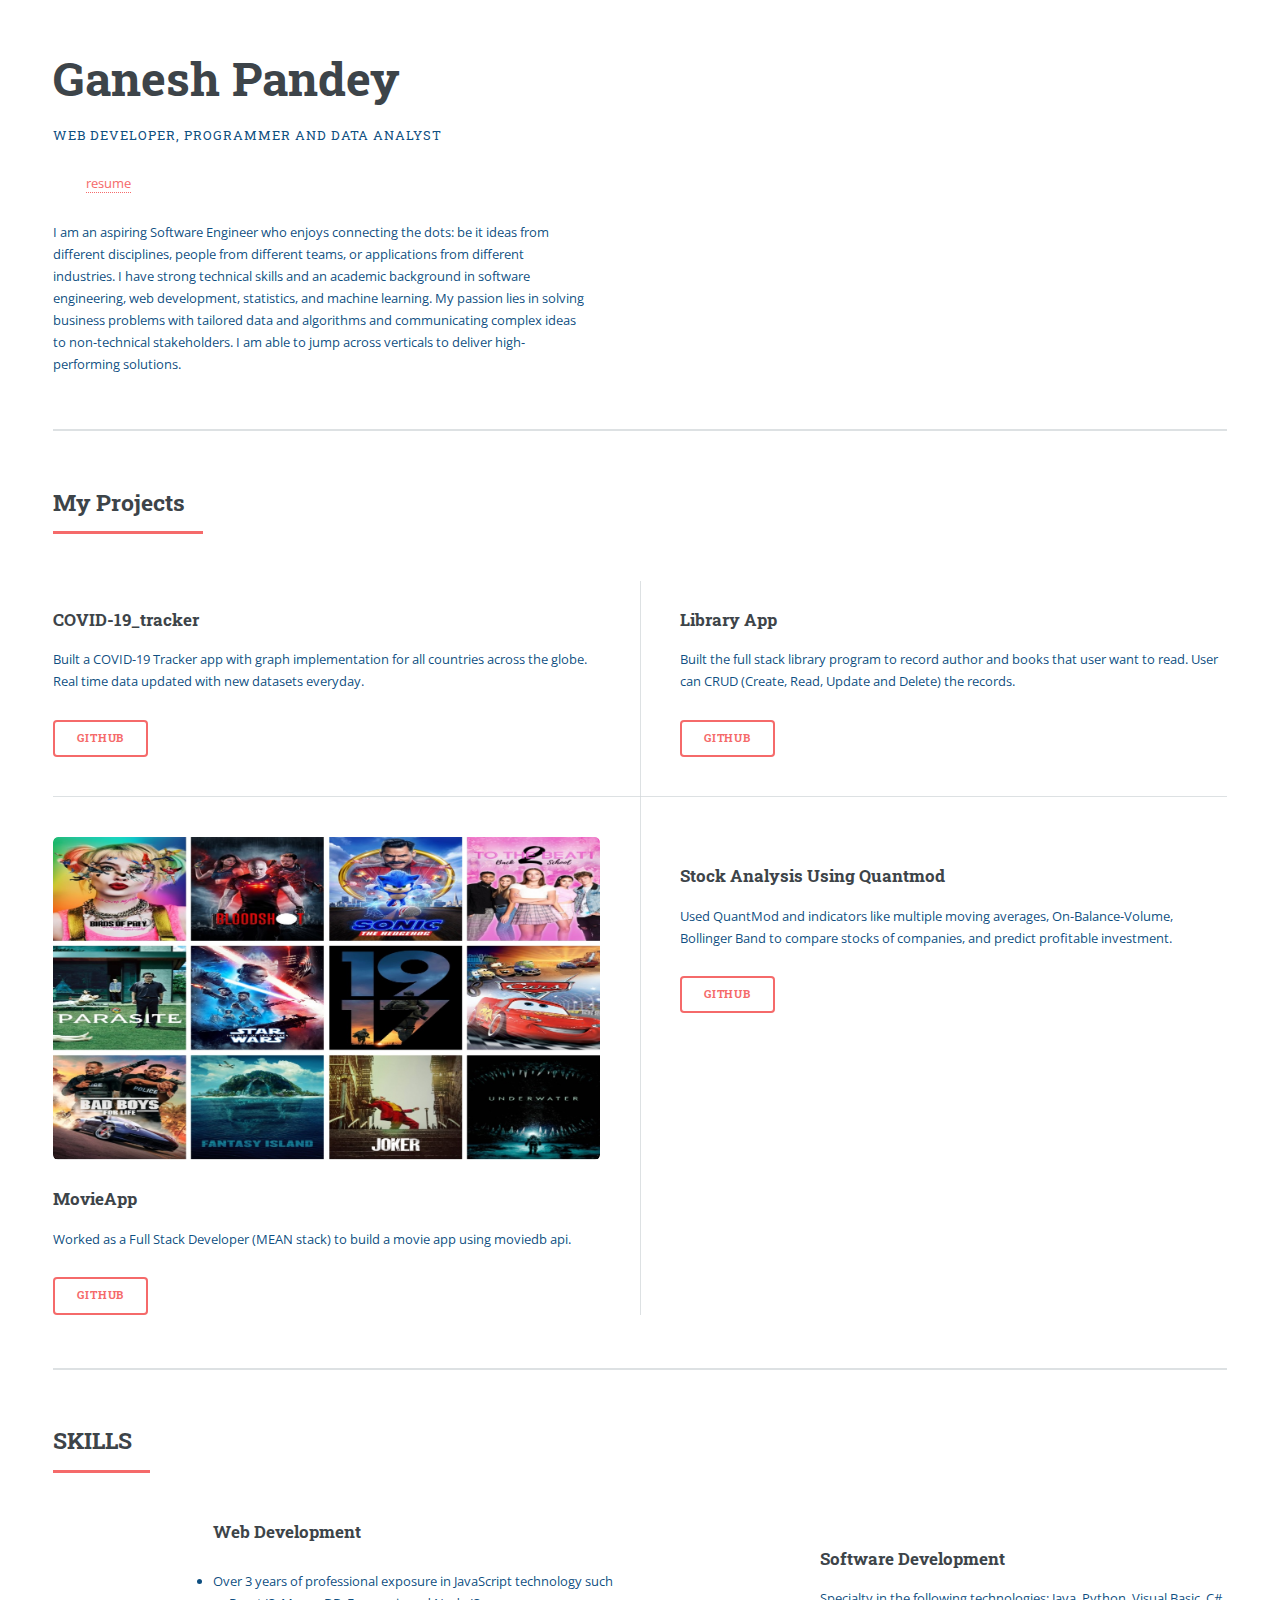
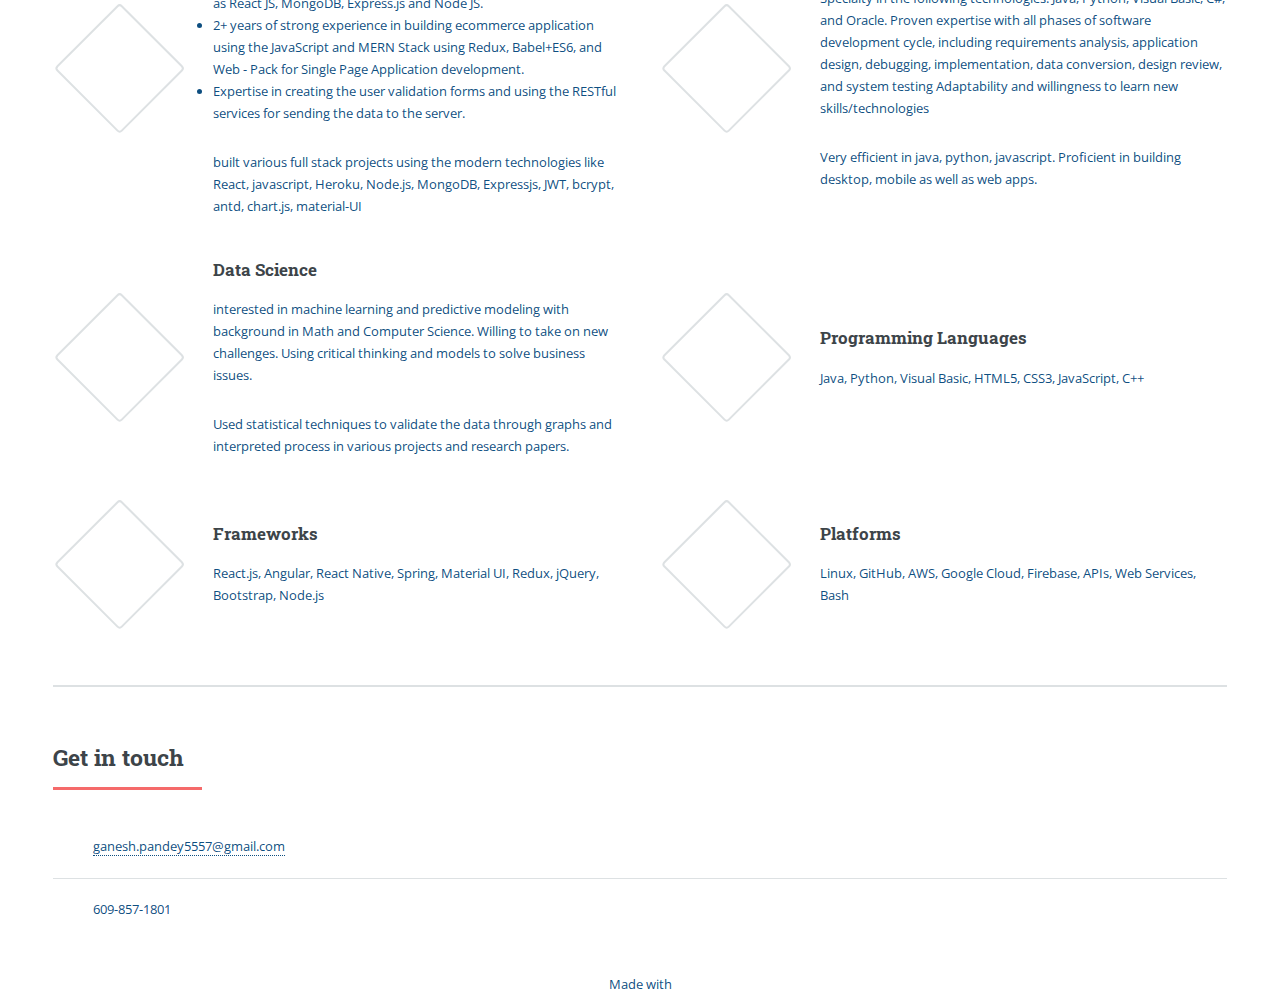
==== commit 5af404e0: "updated links to quantmod button" ====
--- a/index.html
+++ b/index.html
@@ -64,8 +64,9 @@
 					</header>
 					<div class="posts">
 						<article>
-							<a href="https://www.statnews.com/feature/coronavirus/covid-19-tracker/" class="image"><img
-									src="https://c-ovid19.herokuapp.com/" alt="" /></a>
+							<a href="https://c-ovid19.herokuapp.com/" class="image"><img
+									src="http://www.schsa.org/publichealth/pages/corona-virus/img/corona-graphic.png"
+									alt="" /></a>
 							<h3>COVID-19_tracker</h3>
 							<p>Built a COVID-19 Tracker app with graph implementation for all countries across the
 								globe.
@@ -103,7 +104,7 @@
 							<p>Used QuantMod and indicators like multiple moving averages, On-Balance-Volume, Bollinger
 								Band to compare stocks of companies, and predict profitable investment.</p>
 							<ul class="actions">
-								<li><a href="#" class="button">Github</a></li>
+								<li><a href="https://github.com/Ganesh5557/Stock-analysis-with-quantmod" class="button">Github</a></li>
 							</ul>
 						</article>
 
@@ -121,7 +122,7 @@
 							<span class="icon fa-gem"></span>
 							<div class="content">
 								<h3>Web Development</h3>
-								<<<<<<< HEAD <p>
+								  <p>
 									<li>Over 3 years of professional exposure in JavaScript technology such as React JS,
 										MongoDB, Express.js and Node JS.</li>
 									<li>2+ years of strong experience in building ecommerce application using the
@@ -132,42 +133,42 @@
 										for
 										sending the data to the server.</li>
 									</p>
-									=======
+									
 									<p>built various full stack projects using the modern technologies like React,
 										javascript, Heroku, Node.js, MongoDB, Expressjs, JWT, bcrypt, antd, chart.js,
 										material-UI</p>
-									>>>>>>> 7589686a4fefe52043d045719df20732456a9348
+									
 							</div>
 						</article>
 						<article>
 							<span class="icon solid fa-paper-plane"></span>
 							<div class="content">
 								<h3>Software Development</h3>
-								<<<<<<< HEAD <p>Specialty in the following technologies: Java, Python, Visual Basic, C#,
+								 <p>Specialty in the following technologies: Java, Python, Visual Basic, C#,
 									and Oracle.
 									Proven expertise with all phases of software development cycle, including
 									requirements analysis, application design, debugging, implementation, data
 									conversion, design review, and system testing
 									Adaptability and willingness to learn new skills/technologies</p>
-									=======
+									
 									<p>Very efficient in java, python, javascript. Proficient in building desktop,
 										mobile as well as web apps.</p>
-									>>>>>>> 7589686a4fefe52043d045719df20732456a9348
+									
 							</div>
 						</article>
 						<article>
 							<span class="icon solid fa-rocket"></span>
 							<div class="content">
 								<h3>Data Science</h3>
-								<<<<<<< HEAD <p>interested in machine learning and predictive modeling with background
+								 <p>interested in machine learning and predictive modeling with background
 									in Math and
 									Computer Science. Willing to take on new challenges. Using critical thinking and
 									models to
 									solve business issues.</p>
-									=======
+									
 									<p>Used statistical techniques to validate the data through graphs and interpreted
 										process in various projects and research papers.</p>
-									>>>>>>> 7589686a4fefe52043d045719df20732456a9348
+									
 							</div>
 						</article>
 						<article>
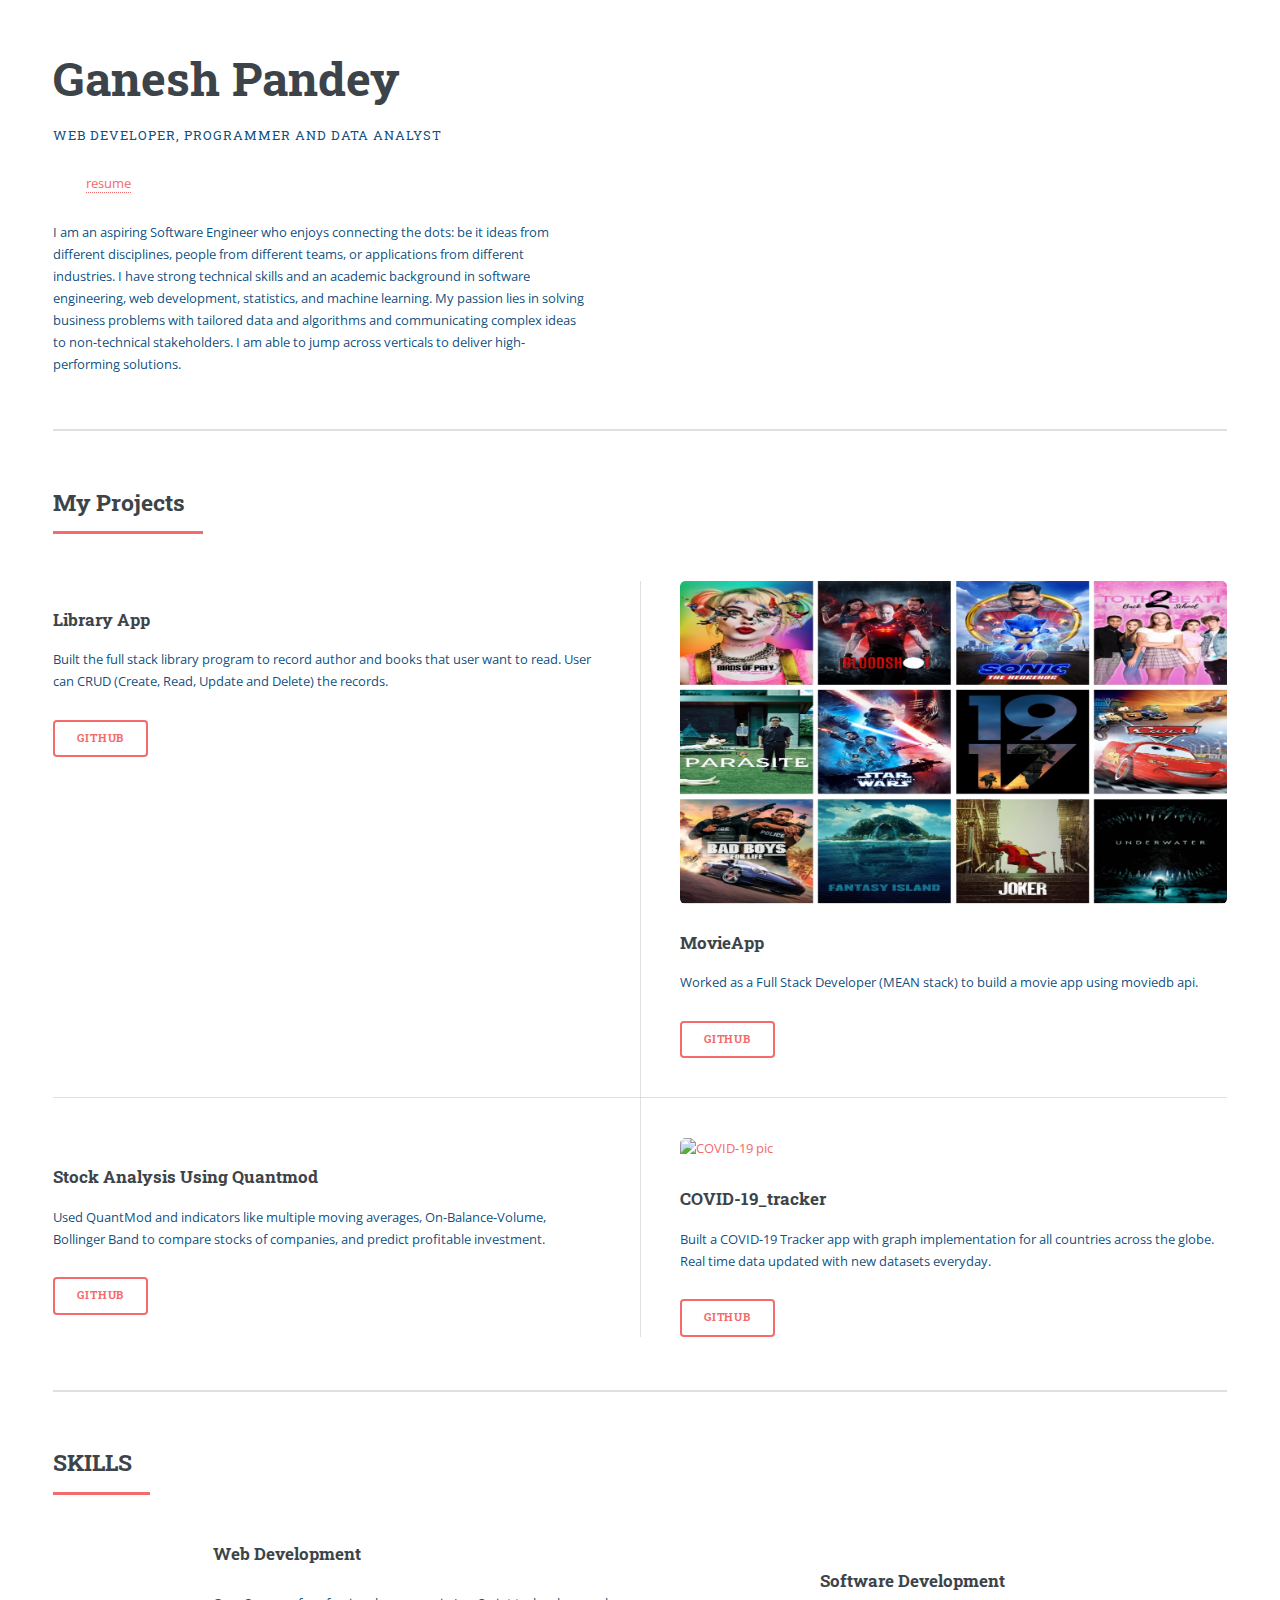
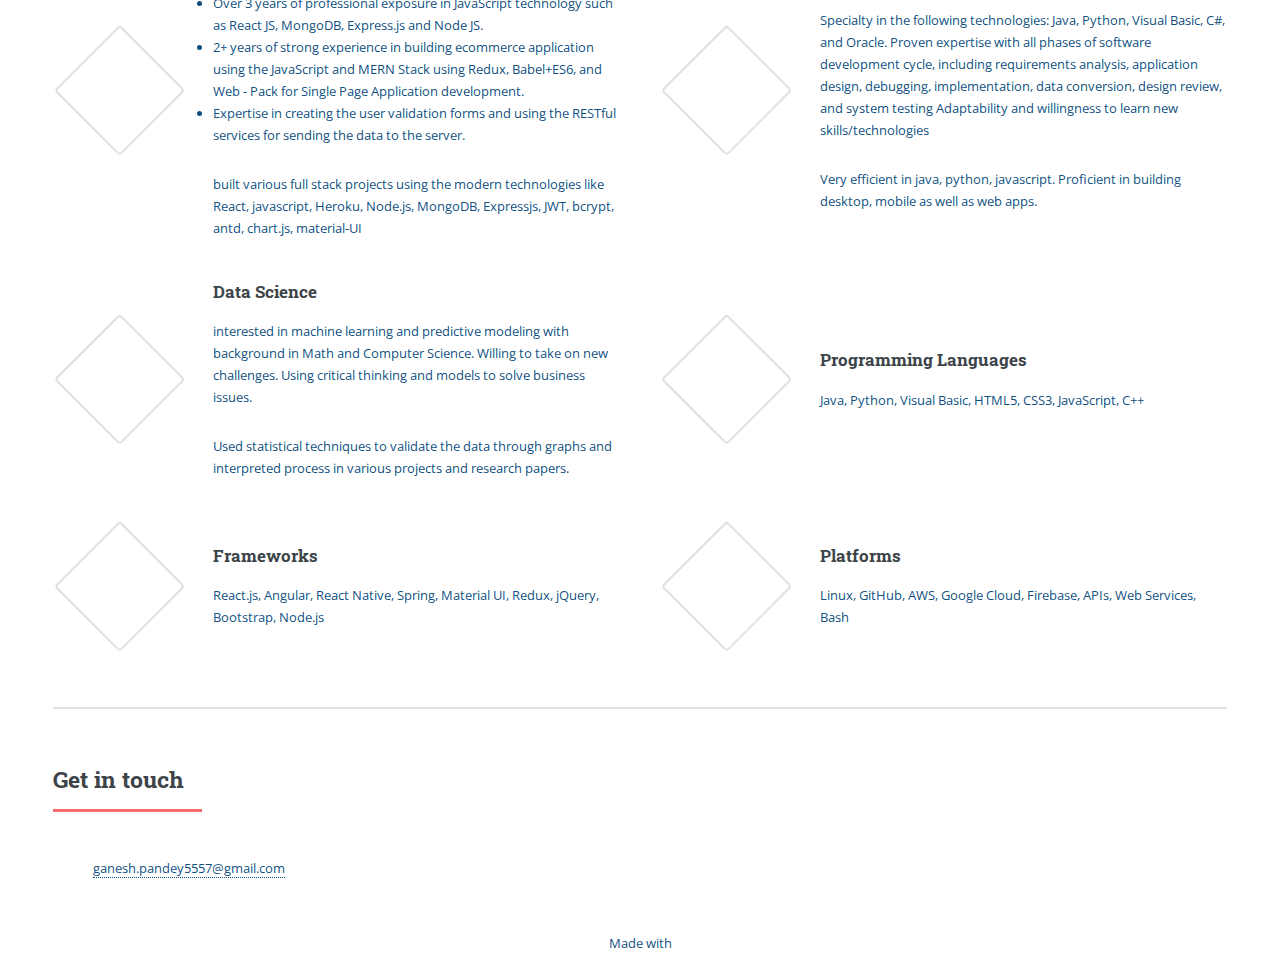
==== commit 9a185402: "link update" ====
--- a/index.html
+++ b/index.html
@@ -37,9 +37,8 @@
 								<li><a href="https://www.linkedin.com/in/ganesh-pandey-53ab94148/"
 										class="icon brands fa-linkedin"><span class="label">linkedin</span></a></li>
 								<li><a
-										href="https://drive.google.com/open?id=1OYykzSDrMD81FWqI2cKHB2Hr05UgmMxRVZ7lMnLDMuA"><span
+										href="https://drive.google.com/file/d/1Y16rzYzl0s09xSxsUBWdWuWqGa1G2Gbd/view?usp=sharing"><span
 											class="label">resume</span></a></li>
-
 							</ul>
 						</header>
 						<p>I am an aspiring Software Engineer who enjoys connecting the dots: be it ideas from different
@@ -63,19 +62,7 @@
 						<h2>My Projects</h2>
 					</header>
 					<div class="posts">
-						<article>
-							<a href="https://c-ovid19.herokuapp.com/" class="image"><img
-									src="http://www.schsa.org/publichealth/pages/corona-virus/img/corona-graphic.png"
-									alt="" /></a>
-							<h3>COVID-19_tracker</h3>
-							<p>Built a COVID-19 Tracker app with graph implementation for all countries across the
-								globe.
-								Real time data updated with new datasets everyday. </p>
-							<ul class="actions">
-								<li><a href="https://github.com/Ganesh5557/COVID-19_Tracker" class="button">Github</a>
-								</li>
-							</ul>
-						</article>
+
 						<article>
 							<a href="https://librarycaldwell.herokuapp.com/" class="image"><img src="images/library.jpg"
 									alt="" /></a>
@@ -104,7 +91,20 @@
 							<p>Used QuantMod and indicators like multiple moving averages, On-Balance-Volume, Bollinger
 								Band to compare stocks of companies, and predict profitable investment.</p>
 							<ul class="actions">
-								<li><a href="https://github.com/Ganesh5557/Stock-analysis-with-quantmod" class="button">Github</a></li>
+								<li><a href="https://github.com/Ganesh5557/Stock-analysis-with-quantmod"
+										class="button">Github</a></li>
+							</ul>
+						</article>
+						<article>
+							<a href="https://c-ovid19.herokuapp.com/" class="image"><img src="images/corona.jpg"
+									alt="COVID-19 pic" /></a>
+							<h3>COVID-19_tracker</h3>
+							<p>Built a COVID-19 Tracker app with graph implementation for all countries across the
+								globe.
+								Real time data updated with new datasets everyday. </p>
+							<ul class="actions">
+								<li><a href="https://github.com/Ganesh5557/COVID-19_Tracker" class="button">Github</a>
+								</li>
 							</ul>
 						</article>
 
@@ -122,7 +122,7 @@
 							<span class="icon fa-gem"></span>
 							<div class="content">
 								<h3>Web Development</h3>
-								  <p>
+								<p>
 									<li>Over 3 years of professional exposure in JavaScript technology such as React JS,
 										MongoDB, Express.js and Node JS.</li>
 									<li>2+ years of strong experience in building ecommerce application using the
@@ -132,43 +132,43 @@
 									<li>Expertise in creating the user validation forms and using the RESTful services
 										for
 										sending the data to the server.</li>
-									</p>
-									
-									<p>built various full stack projects using the modern technologies like React,
-										javascript, Heroku, Node.js, MongoDB, Expressjs, JWT, bcrypt, antd, chart.js,
-										material-UI</p>
-									
+								</p>
+
+								<p>built various full stack projects using the modern technologies like React,
+									javascript, Heroku, Node.js, MongoDB, Expressjs, JWT, bcrypt, antd, chart.js,
+									material-UI</p>
+
 							</div>
 						</article>
 						<article>
 							<span class="icon solid fa-paper-plane"></span>
 							<div class="content">
 								<h3>Software Development</h3>
-								 <p>Specialty in the following technologies: Java, Python, Visual Basic, C#,
+								<p>Specialty in the following technologies: Java, Python, Visual Basic, C#,
 									and Oracle.
 									Proven expertise with all phases of software development cycle, including
 									requirements analysis, application design, debugging, implementation, data
 									conversion, design review, and system testing
 									Adaptability and willingness to learn new skills/technologies</p>
-									
-									<p>Very efficient in java, python, javascript. Proficient in building desktop,
-										mobile as well as web apps.</p>
-									
+
+								<p>Very efficient in java, python, javascript. Proficient in building desktop,
+									mobile as well as web apps.</p>
+
 							</div>
 						</article>
 						<article>
 							<span class="icon solid fa-rocket"></span>
 							<div class="content">
 								<h3>Data Science</h3>
-								 <p>interested in machine learning and predictive modeling with background
+								<p>interested in machine learning and predictive modeling with background
 									in Math and
 									Computer Science. Willing to take on new challenges. Using critical thinking and
 									models to
 									solve business issues.</p>
-									
-									<p>Used statistical techniques to validate the data through graphs and interpreted
-										process in various projects and research papers.</p>
-									
+
+								<p>Used statistical techniques to validate the data through graphs and interpreted
+									process in various projects and research papers.</p>
+
 							</div>
 						</article>
 						<article>
@@ -202,7 +202,7 @@
 
 					<ul class="contact">
 						<li class="icon solid fa-envelope"><a href="#">ganesh.pandey5557@gmail.com</a></li>
-						<li class="icon solid fa-phone">609-857-1801</li>
+						<!-- <li class="icon solid fa-phone">609-857-1801</li> -->
 
 					</ul>
 				</section>
@@ -246,7 +246,7 @@
 					<!-- <p>Sed varius enim lorem ullamcorper dolore aliquam aenean ornare velit lacus, ac varius enim lorem ullamcorper dolore. Proin sed aliquam facilisis ante interdum. Sed nulla amet lorem feugiat tempus aliquam.</p> -->
 					<ul class="contact">
 						<li class="icon solid fa-envelope"><a href="#">ganesh.pandey5557@gmail.com</a></li>
-						<li class="icon solid fa-phone">609-857-1801</li>
+						<!-- <li class="icon solid fa-phone">609-857-1801</li> -->
 
 					</ul>
 				</section>
